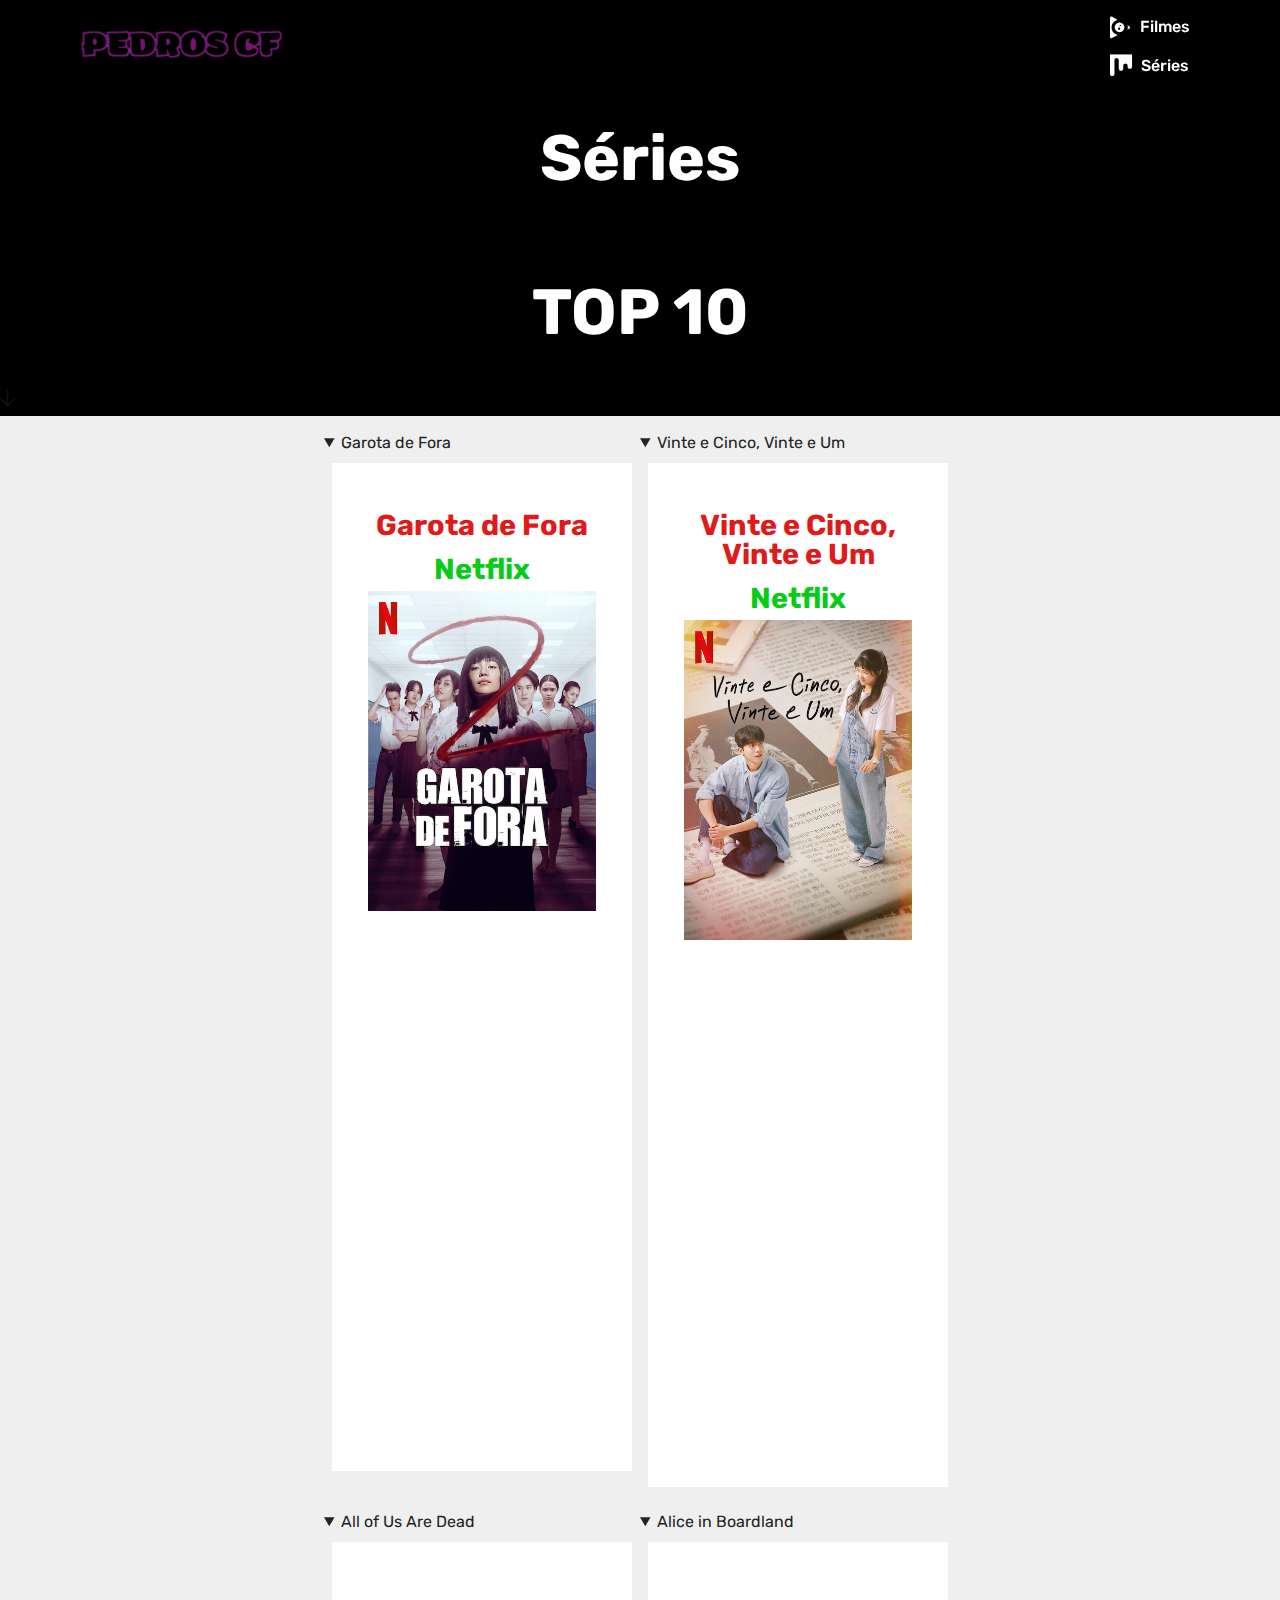
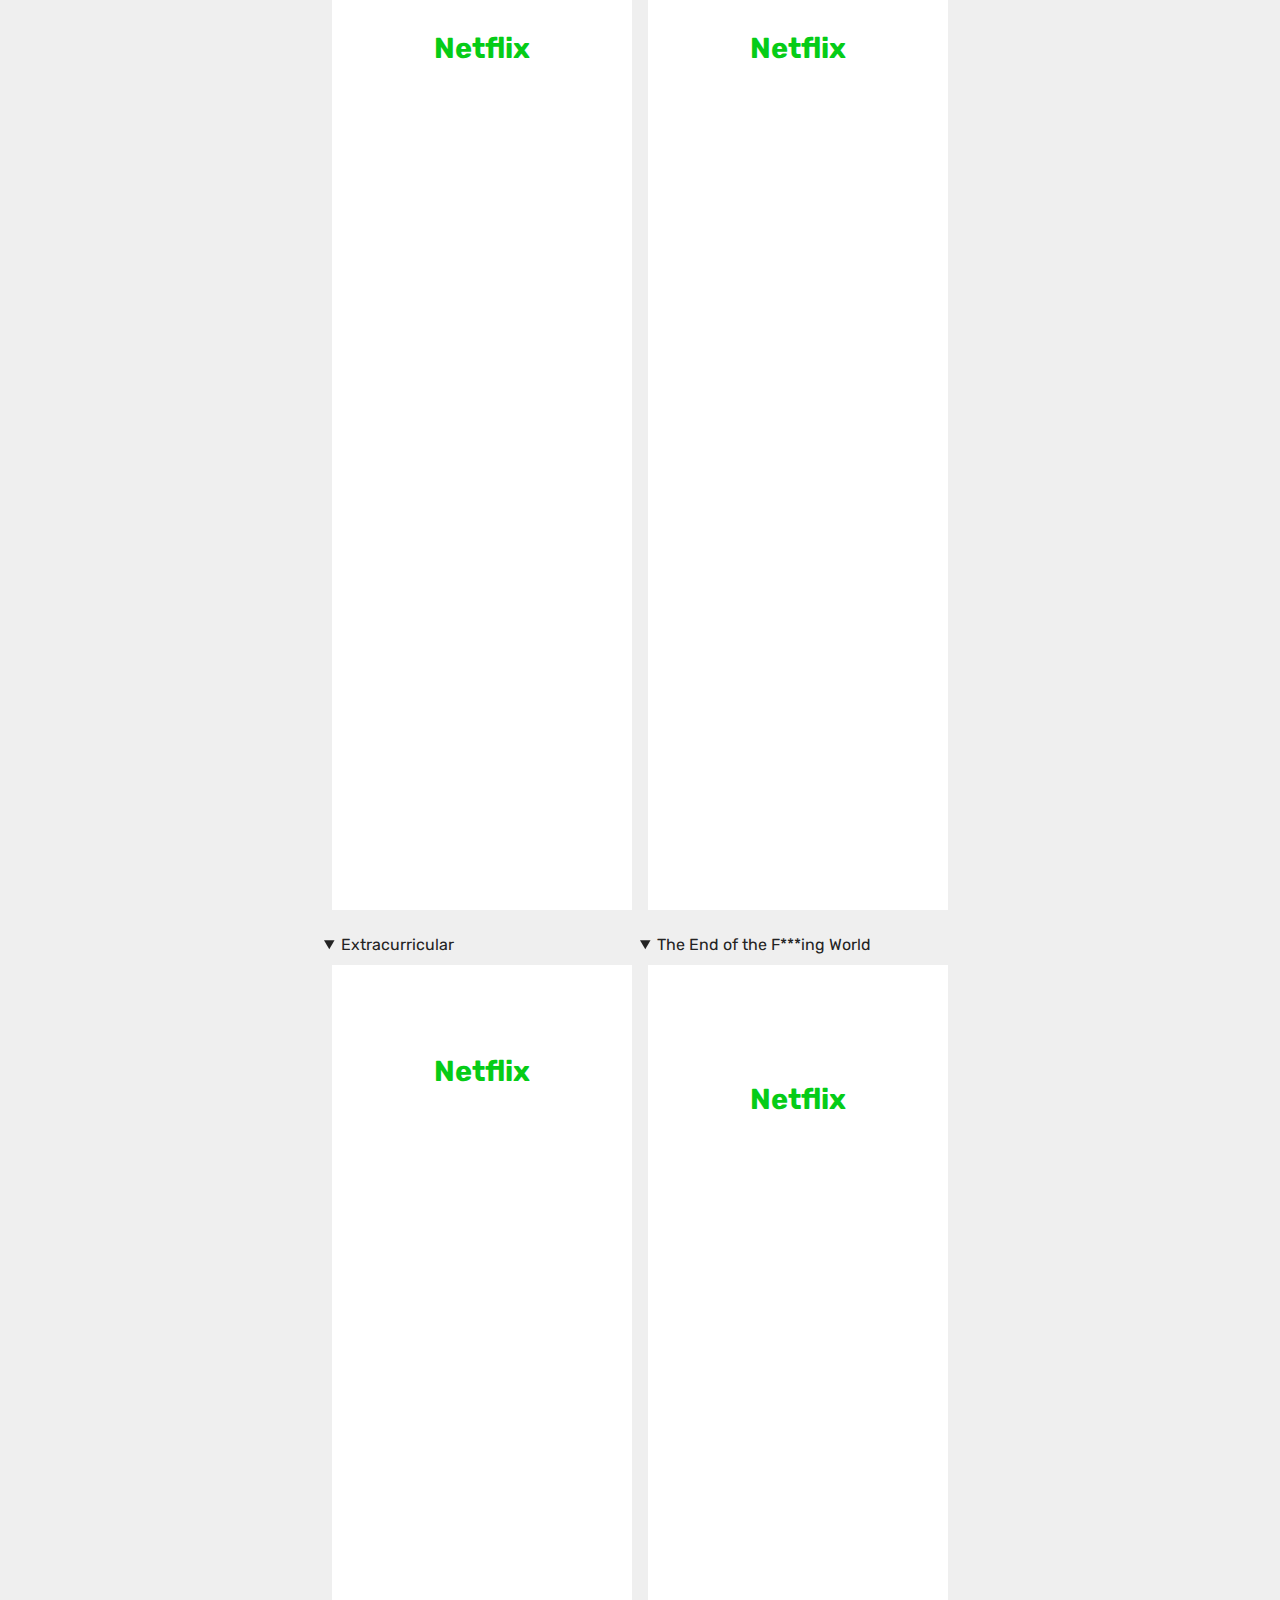
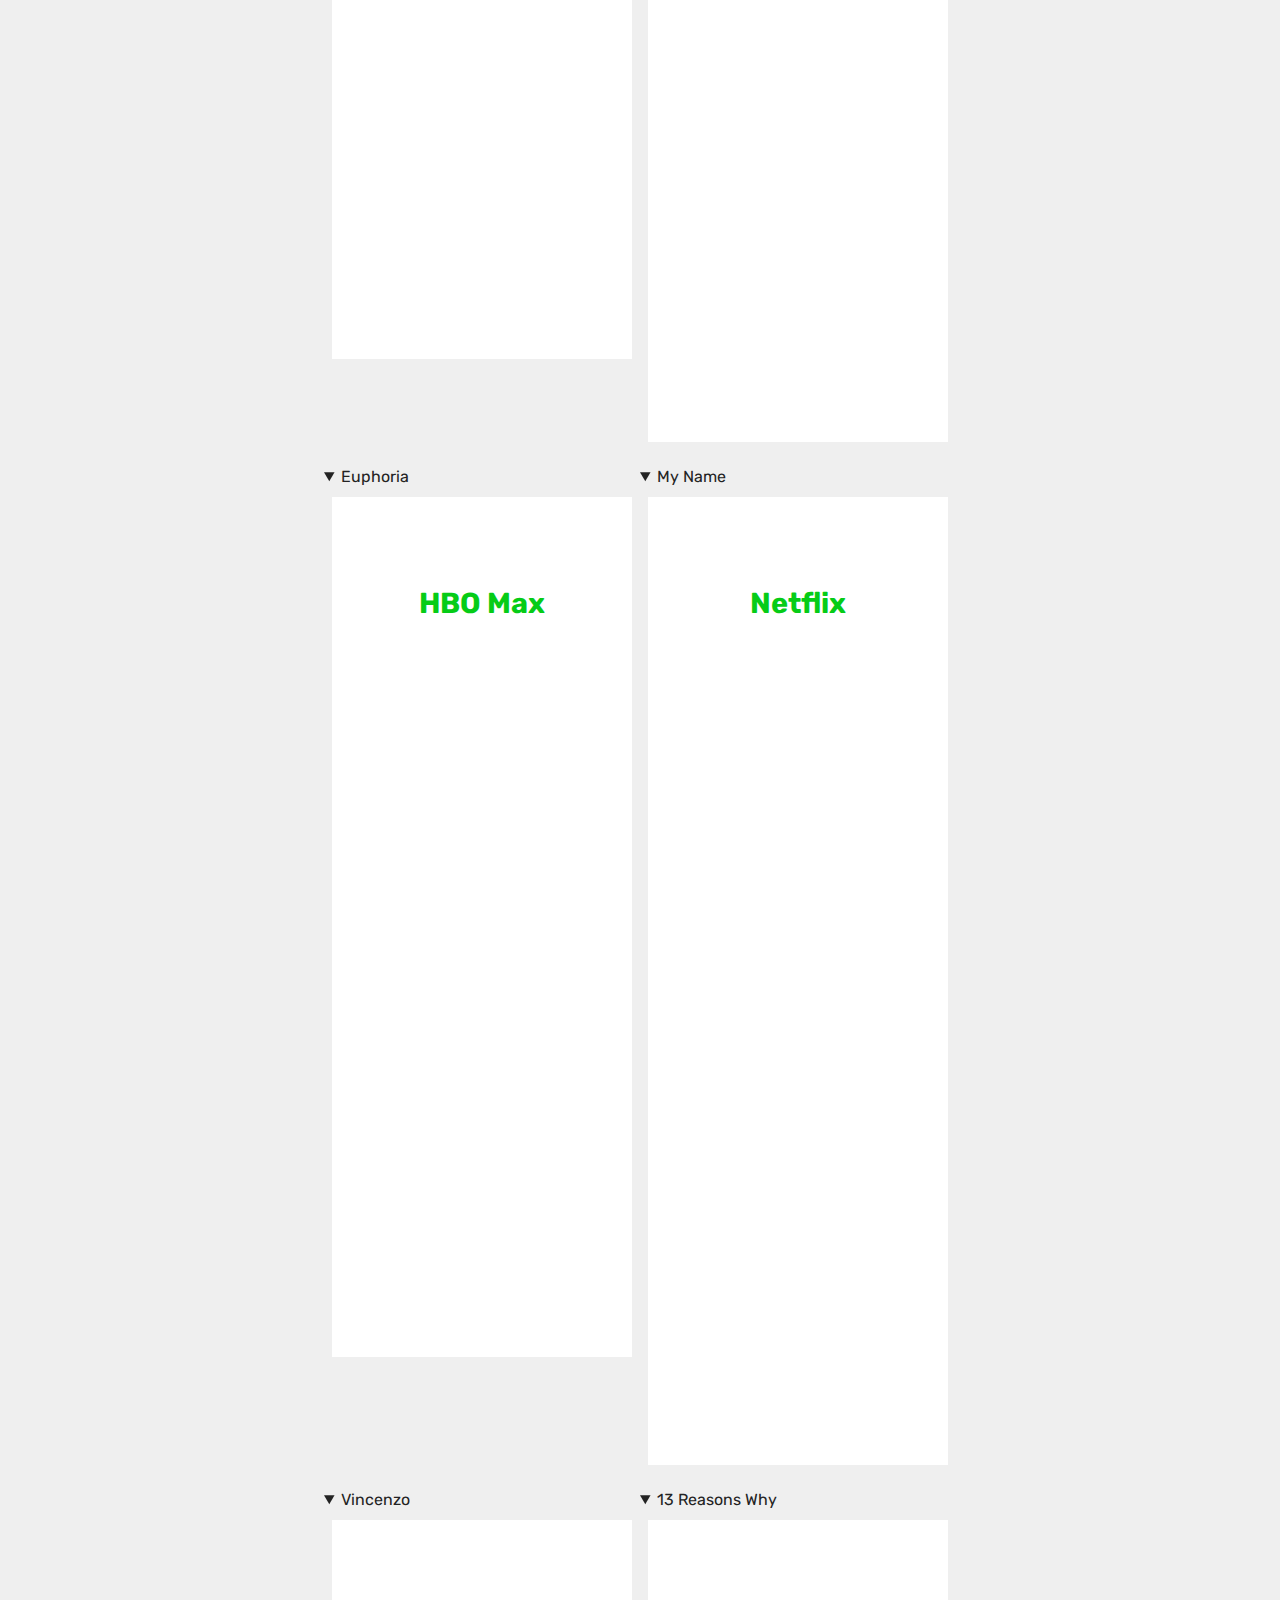
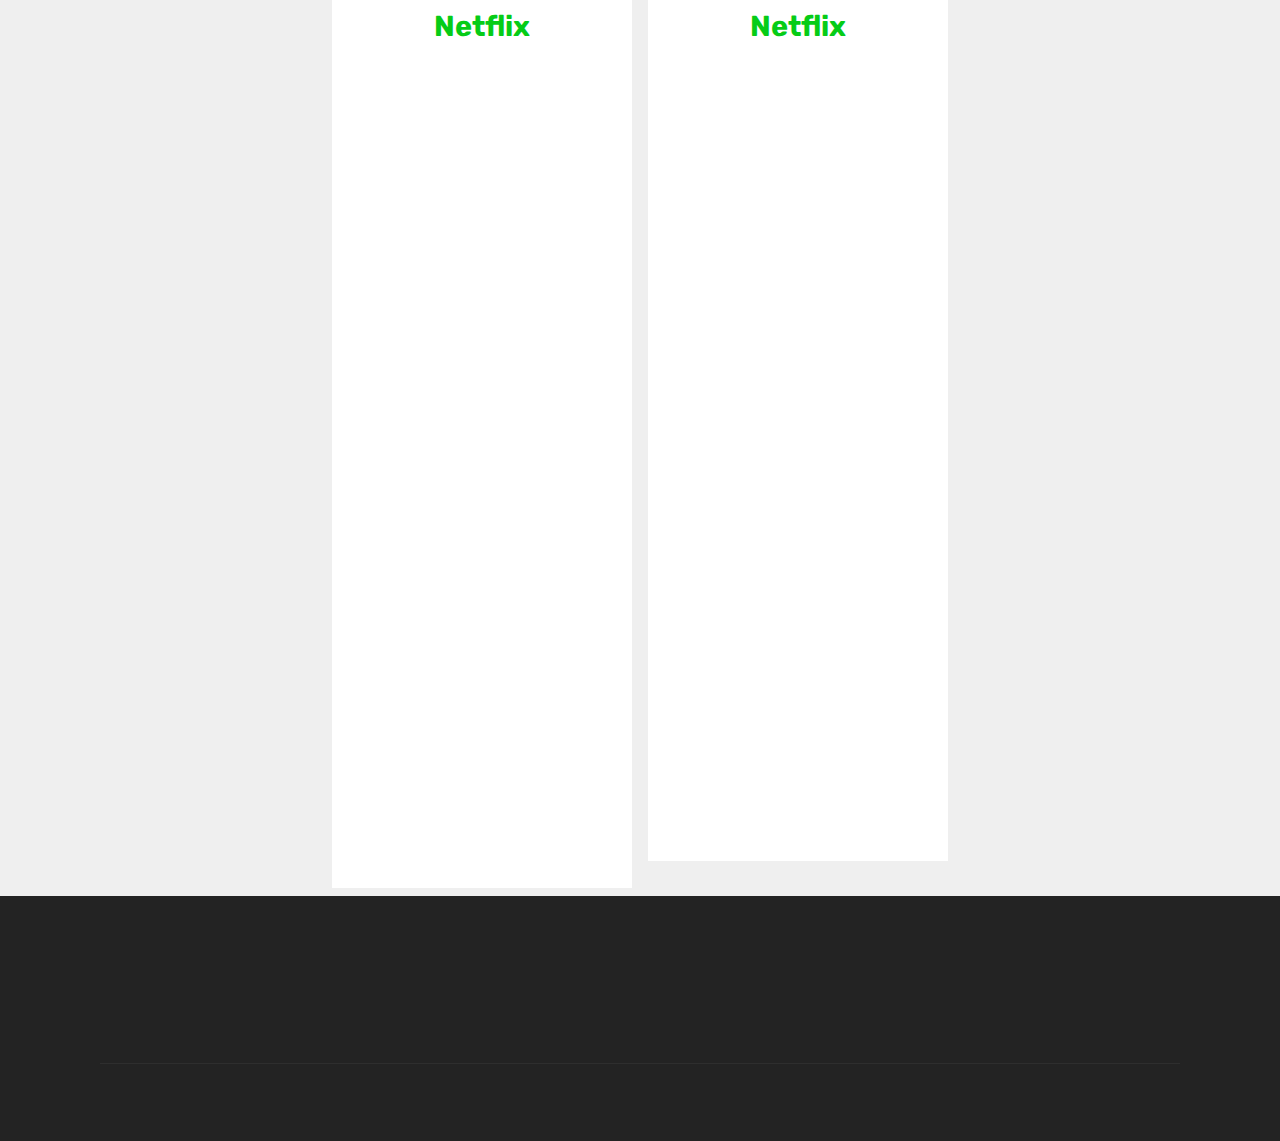
==== assistidos/series/index.html @ 747c368c "Add files via upload" ====
<html>
<head>
<meta charset="UTF-8">
<meta http-equiv="X-UA-Compatible" content="IE=edge">
<meta name="generator" content="Mobirise v5.6.3, mobirise.com">
<meta name="viewport" content="width=device-width, initial-scale=1, minimum-scale=1">
<link rel="shortcut icon" href="../assets/imgs/favicon.ico" type="image/x-icon">
<meta name="description" content="Meu TOP 10 séries favoritas!">
<title>Séries | TOP 10</title>
<link rel="stylesheet" href="../assets/web/assets/mobirise-icons/mobirise-icons.css">
<link rel="stylesheet" href="../assets/web/assets/mobirise-icons2/mobirise2.css">
<link rel="stylesheet" href="../assets/web/assets/mobirise-icons-bold/mobirise-icons-bold.css">
<link rel="stylesheet" href="../assets/bootstrap/css/bootstrap.min.css">
<link rel="stylesheet" href="../assets/bootstrap/css/bootstrap-grid.min.css">
<link rel="stylesheet" href="../assets/bootstrap/css/bootstrap-reboot.min.css">
<link rel="stylesheet" href="../assets/tether/tether.min.css">
<link rel="stylesheet" href="../assets/animatecss/animate.min.css">
<link rel="stylesheet" href="../assets/dropdown/css/style.css">
<link rel="stylesheet" href="../assets/socicon/css/styles.css">
<link rel="stylesheet" href="../assets/theme/css/style.css">
<link rel="preload" href="https://fonts.googleapis.com/css?family=Rubik:300,400,500,600,700,800,900,300i,400i,500i,600i,700i,800i,900i&amp;display=swap" as="style" onload="this.onload=null;this.rel='stylesheet'">
<noscript><link rel="stylesheet" href="https://fonts.googleapis.com/css?family=Rubik:300,400,500,600,700,800,900,300i,400i,500i,600i,700i,800i,900i&amp;display=swap"></noscript>
<link rel="preload" as="style" href="../assets/mobirise/css/mbr-additional.css"><link rel="stylesheet" href="../assets/mobirise/css/mbr-additional.css" type="text/css">

<script type="text/javascript" src="../widget.trustpilot.com/bootstrap/v5/tp.widget.bootstrap.min.js" async></script>

<script async src='cdn-cgi/challenge-platform/h/g/scripts/invisible9236.js?ts=1650848400'></script></head>
<body>


<script async src="https://www.googletagmanager.com/gtag/js?id=UA-176572023-1"></script>
<script>
  window.dataLayer = window.dataLayer || [];
  function gtag(){dataLayer.push(arguments);}
  gtag('js', new Date());

  gtag('config', 'UA-176572023-1');
</script>

<script type="text/javascript">window.$crisp=[];window.CRISP_WEBSITE_ID="edf8ad69-4596-4258-80f3-e6c092377abf";(function(){d=document;s=d.createElement("script");s.src="../client.crisp.chat/l.js";s.async=1;d.getElementsByTagName("head")[0].appendChild(s);})();</script>
<section class="header5 cid-sqWIj2vi6N" id="header5-m">
<div class="container">
<div class="row justify-content-center">
<div class="mbr-white col-md-10">
<h1 class="mbr-section-title align-center pb-3 mbr-fonts-style display-1"><strong>Séries</strong><p><strong><br>TOP 10</strong></h1>
</div>
</div>
</div>
<i class="mbri-down mbr-iconfont"></i>
</a>
</div>
</section>
<section class="pricing-table1 cid-sqWJZ0OfOT" id="pricing-tables1-p">
  <div class="container">
  <div class="media-container-row">
  <br>
  <details open="true">
      <summary>Garota de Fora</summary>
    <div class="plan col-12 mx-2 my-2 justify-content-center col-lg-4">
    <div class="plan-header text-center pt-5">
    <h3 class="plan-title mbr-fonts-style display-5"><strong>Garota de Fora</strong></h3>
    <span class="price-value mbr-fonts-style display-5">Netflix</span>
    <img src="../assets/imgs/series/garotadefora.jpg" alt="Garota de Fora" style="height: 20rem;">
    <div class="plan-price">
    </div>
    </div>
    <div class="plan-body pb-5">
    <div class="plan-list align-center">
    <ul class="list-group list-group-flush mbr-fonts-style display-7">
    <li class="list-group-item"><span style="font-size: 18px;"><strong>Temporadas:</strong></span><span style="font-size: 16px;"> 2</span><br><span style="font-size: 18px;"><strong>Episódios:</strong></span><span style="font-size: 16px;"> 21</span><br><span style="font-size: 18px;"><strong>Nota:</strong></span><span style="font-size: 16px;"> 10/10<br><br></span><span style="font-size: 20px;"><strong>Sinopse</strong><br></span><a style="font-size: 18px;">Uma garota misteriosa e inteligente chamada <a href="https://is.gd/sitenanno"><strong>Nanno</strong></a> se transfere para diferentes escolas, expondo as mentiras e os erros dos estudantes e professores a cada vez.<br></span></li>
    </ul>
    </div>
    <div class="mbr-section-btn text-center pt-4"><a href="https://www.netflix.com/watch/80241947?source=35" class="btn btn-warning display-8">ASSISTIR</a></div>
    </div>
    </div>
  </details>
  <details open="true">
    <summary>Vinte e Cinco, Vinte e Um</summary>
  <div class="plan col-12 mx-2 my-2 justify-content-center col-lg-4">
  <div class="plan-header text-center pt-5">
  <h3 class="plan-title mbr-fonts-style display-5"><strong>Vinte e Cinco, Vinte e Um</strong></h3>
  <span class="price-value mbr-fonts-style display-5">Netflix</span>
  <img src="../assets/imgs/series/vinteecinco.jpg" alt="Vinte e Cinco, Vinte e Um" style="height: 20rem;">
  <div class="plan-price">
  </div>
  </div>
  <div class="plan-body pb-5">
  <div class="plan-list align-center">
  <ul class="list-group list-group-flush mbr-fonts-style display-7">
  <li class="list-group-item"><span style="font-size: 18px;"><strong>Temporadas:</strong></span><span style="font-size: 16px;"> 1</span><br><span style="font-size: 18px;"><strong>Episódios:</strong></span><span style="font-size: 16px;"> 16</span><br><span style="font-size: 18px;"><strong>Nota:</strong></span><span style="font-size: 16px;"> 10/10<br><br></span><span style="font-size: 20px;"><strong>Sinopse</strong><br></span><a style="font-size: 18px;">Numa época em que os sonhos parecem fora de alcance, um esgrimista adolescente persegue grandes ambições e encontra um jovem trabalhador que procura reconstruir sua vida.<br></a></li>
  </ul>
  </div>
  <div class="mbr-section-btn text-center pt-4"><a href="https://www.netflix.com/watch/81517168?source=35" class="btn btn-warning display-8">ASSISTIR</a></div>
  </div>
  </div>
  </details>
  </div>
  </div>
  </section>
<section class="pricing-table1 cid-sqWJZ0OfOT" id="pricing-tables1-p">
  <div class="container">
  <div class="media-container-row">
  <br>
  <details open="true">
      <summary>All of Us Are Dead</summary>
    <div class="plan col-12 mx-2 my-2 justify-content-center col-lg-4">
    <div class="plan-header text-center pt-5">
    <h3 class="plan-title mbr-fonts-style display-5"><strong>All of Us Are Dead</strong></h3>
    <span class="price-value mbr-fonts-style display-5">Netflix</span>
    <img src="../assets/imgs/series/allofus.jpg" alt="All of Us Are Dead" style="height: 20rem;">
    <div class="plan-price">
    </div>
    </div>
    <div class="plan-body pb-5">
    <div class="plan-list align-center">
    <ul class="list-group list-group-flush mbr-fonts-style display-7">
    <li class="list-group-item"><span style="font-size: 18px;"><strong>Temporadas:</strong></span><span style="font-size: 16px;"> 1</span><br><span style="font-size: 18px;"><strong>Episódios:</strong></span><span style="font-size: 16px;"> 12</span><br><span style="font-size: 18px;"><strong>Nota:</strong></span><span style="font-size: 16px;"> 10/10<br><br></span><span style="font-size: 20px;"><strong>Sinopse</strong><br></span><a style="font-size: 18px;"><span></span>Uma escola secundária se torna o ponto zero para um surto de vírus zumbi. Os estudantes presos devem lutar para sair ou tornar-se um dos infectados raivosamente.<br></a></li>
    </ul>
    </div>
    <div class="mbr-section-btn text-center pt-4"><a href="https://www.netflix.com/watch/81237994?source=35" class="btn btn-warning display-8">ASSISTIR</a></div>
    </div>
    </div>
  </details>
  <details open="true">
    <summary>Alice in Boardland</summary>
  <div class="plan col-12 mx-2 my-2 justify-content-center col-lg-4">
  <div class="plan-header text-center pt-5">
  <h3 class="plan-title mbr-fonts-style display-5"><strong>Alice in Boardland</strong></h3>
  <span class="price-value mbr-fonts-style display-5">Netflix</span>
  <img src="../assets/imgs/series/alice.jpg" alt="Alice in Boardland" style="height: 20rem;">
  <div class="plan-price">
  </div>
  </div>
  <div class="plan-body pb-5">
  <div class="plan-list align-center">
  <ul class="list-group list-group-flush mbr-fonts-style display-7">
  <li class="list-group-item"><span style="font-size: 18px;"><strong>Temporadas:</strong></span><span style="font-size: 16px;"> 1</span><br><span style="font-size: 18px;"><strong>Episódios:</strong></span><span style="font-size: 16px;"> 9</span><br><span style="font-size: 18px;"><strong>Nota:</strong></span><span style="font-size: 16px;"> 10/10<br><br></span><span style="font-size: 20px;"><strong>Sinopse</strong><br></span><a style="font-size: 18px;">Uma escola secundária se torna o ponto zero para um surto de vírus zumbi. Os estudantes presos devem lutar para sair ou tornar-se um dos infectados raivosamente.<br></a></li>
  </ul>
  </div>
  <div class="mbr-section-btn text-center pt-4"><a href="https://www.netflix.com/watch/80200575?source=35" class="btn btn-warning display-8">ASSISTIR</a></div>
  </div>
  </div>
  </details>
  </div>
  </div>
  </section>
  <section class="pricing-table1 cid-sUEVs4hheh" id="pricing-tables1-3u">
    <div class="container">
    <div class="media-container-row">
    <br>
  <details open="true">
    <summary>Extracurricular</summary>
  <div class="plan col-12 mx-2 my-2 justify-content-center col-lg-4">
  <div class="plan-header text-center pt-5">
  <h3 class="plan-title mbr-fonts-style display-5"><strong>Extracurricular</strong></h3>
  <span class="price-value mbr-fonts-style display-5">Netflix</span>
  <img src="../assets/imgs/series/extracurricular.jpg" alt="Extracurricular" style="height: 20rem;">
  <div class="plan-price">
  </div>
  </div>
  <div class="plan-body pb-5">
  <div class="plan-list align-center">
  <ul class="list-group list-group-flush mbr-fonts-style display-7">
  <li class="list-group-item"><span style="font-size: 18px;"><strong>Temporadas:</strong></span><span style="font-size: 16px;"> 1</span><br><span style="font-size: 18px;"><strong>Episódios:</strong></span><span style="font-size: 16px;"> 10</span><br><span style="font-size: 18px;"><strong>Nota:</strong></span><span style="font-size: 16px;"> 10/10<br><br></span><span style="font-size: 20px;"><strong>Sinopse</strong><br></span><a style="font-size: 18px;">Um estudante do ensino médio que está imerso em um mundo de crimes graves encontra sua vida dupla perturbada quando um colega de classe se interessa por seu segredo.<br></a></li>
  </ul>
  </div>
  <div class="mbr-section-btn text-center pt-4"><a href="https://www.netflix.com/watch/80990668?source=35" class="btn btn-warning display-8">ASSISTIR</a></div>
  </div>
  </div>
  </details>
  <details open="true">
    <summary>The End of the F***ing World</summary>
  <div class="plan col-12 mx-2 my-2 justify-content-center col-lg-4">
  <div class="plan-header text-center pt-5">
  <h3 class="plan-title mbr-fonts-style display-5"><strong>The End of the F***ing World</strong></h3>
  <span class="price-value mbr-fonts-style display-5">Netflix</span>
  <img src="../assets/imgs/series/theend.jpg" alt="The End of the F***ing World" style="height: 20rem;">
  <div class="plan-price">
  </div>
  </div>
  <div class="plan-body pb-5">
  <div class="plan-list align-center">
  <ul class="list-group list-group-flush mbr-fonts-style display-7">
  <li class="list-group-item"><span style="font-size: 18px;"><strong>Temporadas:</strong></span><span style="font-size: 16px;"> 2</span><br><span style="font-size: 18px;"><strong>Episódios:</strong></span><span style="font-size: 16px;"> 16</span><br><span style="font-size: 18px;"><strong>Nota:</strong></span><span style="font-size: 16px;"> 10/10<br><br></span><span style="font-size: 20px;"><strong>Sinopse</strong><br></span><a style="font-size: 18px;">James é dezessete anos é está certo que ele é um psicópata, Alyssa também é dezessete e é a legal e temperamental nova menina na escola. Eles tem uma conexçao e o convençe para uma viagem procurando o pai dela.<br></a></li>
  </ul>
  </div>
  <div class="mbr-section-btn text-center pt-4"><a href="https://www.netflix.com/watch/80175722?source=35" class="btn btn-warning display-8">ASSISTIR</a></div>
  </div>
  </div>
  </details>
  </div>
  </div>
  </section>
  <section class="pricing-table1 cid-sUEVs4hheh" id="pricing-tables1-3u">
    <div class="container">
    <div class="media-container-row">
    <br>
  <details open="true">
    <summary>Euphoria</summary>
  <div class="plan col-12 mx-2 my-2 justify-content-center col-lg-4">
  <div class="plan-header text-center pt-5">
  <h3 class="plan-title mbr-fonts-style display-5"><strong>Euphoria</strong></h3>
  <span class="price-value mbr-fonts-style display-5">HBO Max</span>
  <img src="../assets/imgs/series/euphoria.jpg" alt="Euphoria" style="height: 20rem;">
  <div class="plan-price">
  </div>
  </div>
  <div class="plan-body pb-5">
  <div class="plan-list align-center">
  <ul class="list-group list-group-flush mbr-fonts-style display-7">
  <li class="list-group-item"><span style="font-size: 18px;"><strong>Temporadas:</strong></span><span style="font-size: 16px;"> 2</span><br><span style="font-size: 18px;"><strong>Episódios:</strong></span><span style="font-size: 16px;"> 18</span><br><span style="font-size: 18px;"><strong>Nota:</strong></span><span style="font-size: 16px;"> 10/10<br><br></span><span style="font-size: 20px;"><strong>Sinopse</strong><br></span><a style="font-size: 18px;">A vida dum grupo de adolescentes lutando com as drogas, o sexo e a violença.<br></a></li>
  </ul>
  </div>
  <div class="mbr-section-btn text-center pt-4"><a href="https://play.hbomax.com/series/urn:hbo:series:GXKN_xQX5csPDwwEAAABj?camp=googleHBOMAX&action=play" class="btn btn-warning display-8">ASSISTIR</a></div>
  </div>
  </div>
  </details>
  <details open="true">
    <summary>My Name</summary>
  <div class="plan col-12 mx-2 my-2 justify-content-center col-lg-4">
  <div class="plan-header text-center pt-5">
  <h3 class="plan-title mbr-fonts-style display-5"><strong>My Name</strong></h3>
  <span class="price-value mbr-fonts-style display-5">Netflix</span>
  <img src="../assets/imgs/series/myname.jpg" alt="My Name" style="height: 20rem;">
  <div class="plan-price">
  </div>
  </div>
  <div class="plan-body pb-5">
  <div class="plan-list align-center">
  <ul class="list-group list-group-flush mbr-fonts-style display-7">
  <li class="list-group-item"><span style="font-size: 18px;"><strong>Temporadas:</strong></span><span style="font-size: 16px;"> 1</span><br><span style="font-size: 18px;"><strong>Episódios:</strong></span><span style="font-size: 16px;"> 8</span><br><span style="font-size: 18px;"><strong>Nota:</strong></span><span style="font-size: 16px;"> 10/10<br><br></span><span style="font-size: 20px;"><strong>Sinopse</strong><br></span><a style="font-size: 18px;">Em busca de respostas sobre a morte do pai, Jiwoo se infiltra em um cartel de drogas e vira informante da polícia. Enquanto executa sua vingança, ela descobre duras verdades.<br></a></li>
  </ul>
  </div>
  <div class="mbr-section-btn text-center pt-4"><a href="https://www.netflix.com/watch/81011211?source=35" class="btn btn-warning display-8">ASSISTIR</a></div>
  </div>
  </div>
  </details>
  </div>
  </div>
  </section>
  <section class="pricing-table1 cid-sUEVs4hheh" id="pricing-tables1-3u">
    <div class="container">
    <div class="media-container-row">
    <br>
  <details open="true">
    <summary>Vincenzo</summary>
  <div class="plan col-12 mx-2 my-2 justify-content-center col-lg-4">
  <div class="plan-header text-center pt-5">
  <h3 class="plan-title mbr-fonts-style display-5"><strong>Vincenzo</strong></h3>
  <span class="price-value mbr-fonts-style display-5">Netflix</span>
  <img src="../assets/imgs/series/vincenzo.jpg" alt="Vincenzo" style="height: 20rem;">
  <div class="plan-price">
  </div>
  </div>
  <div class="plan-body pb-5">
  <div class="plan-list align-center">
  <ul class="list-group list-group-flush mbr-fonts-style display-7">
  <li class="list-group-item"><span style="font-size: 18px;"><strong>Temporadas:</strong></span><span style="font-size: 16px;"> 1</span><br><span style="font-size: 18px;"><strong>Episódios:</strong></span><span style="font-size: 16px;"> 20</span><br><span style="font-size: 18px;"><strong>Nota:</strong></span><span style="font-size: 16px;"> 10/10<br><br></span><span style="font-size: 20px;"><strong>Sinopse</strong><br></span><a style="font-size: 18px;">Durante uma visita à sua terra natal, um advogado da máfia coreano-italiana dá a um conglomerado inigualável o gosto de seu próprio remédio com um lado de justiça.<br></a></li>
  </ul>
  </div>
  <div class="mbr-section-btn text-center pt-4"><a href="https://www.netflix.com/watch/81365087?source=35" class="btn btn-warning display-8">ASSISTIR</a></div>
  </div>
  </div>
  </details>
  <details open="true">
    <summary>13 Reasons Why</summary>
  <div class="plan col-12 mx-2 my-2 justify-content-center col-lg-4">
  <div class="plan-header text-center pt-5">
  <h3 class="plan-title mbr-fonts-style display-5"><strong>13 Reasons Why</strong></h3>
  <span class="price-value mbr-fonts-style display-5">Netflix</span>
  <img src="../assets/imgs/series/13reasonswhy.jpg" alt="13 Reasons Why" style="height: 20rem;">
  <div class="plan-price">
  </div>
  </div>
  <div class="plan-body pb-5">
  <div class="plan-list align-center">
  <ul class="list-group list-group-flush mbr-fonts-style display-7">
  <li class="list-group-item"><span style="font-size: 18px;"><strong>Temporadas:</strong></span><span style="font-size: 16px;"> 4</span><br><span style="font-size: 18px;"><strong>Episódios:</strong></span><span style="font-size: 16px;"> 49</span><br><span style="font-size: 18px;"><strong>Nota:</strong></span><span style="font-size: 16px;"> 10/10<br><br></span><span style="font-size: 20px;"><strong>Sinopse</strong><br></span><a style="font-size: 18px;">Segue a historia do Clay Jensen e su missão por descobrir la historia detrais da decisão de sua colega Hannah de terminar com sua vida.<br></a></li>
  </ul>
  </div>
  <div class="mbr-section-btn text-center pt-4"><a href="https://www.netflix.com/watch/80117470?source=35" class="btn btn-warning display-8">ASSISTIR</a></div>
  </div>
  </div>
  </details>
  </div>
  </div>
  </section>
<section class="menu cid-sPYMTxl7kK" once="menu" id="menu1-28">
  <nav class="navbar navbar-expand beta-menu navbar-dropdown align-items-center navbar-fixed-top navbar-toggleable-sm bg-color transparent">
  <button class="navbar-toggler navbar-toggler-right" type="button" data-toggle="collapse" data-target="#navbarSupportedContent" aria-controls="navbarSupportedContent" aria-expanded="false" aria-label="Toggle navigation">
  <div class="hamburger">
  <span></span>
  <span></span>
  <span></span>
  <span></span>
  </div>
  </button>
  <div class="menu-logo">
  <div class="navbar-brand">
  <span class="navbar-logo">
  <a href="index.html">
  <img src="../assets/imgs/logo.png" alt="Pedros CF" style="height: 3.8rem;">
  </a>
  </span>
  </div>
  </div>
  <div class="collapse navbar-collapse" id="navbarSupportedContent">
  <ul class="navbar-nav nav-dropdown" data-app-modern-menu="true"><li class="nav-item">
  <a class="nav-link link text-white text-primary display-4" href="/index.html"><span class="socicon socicon-filmes mbr-iconfont mbr-iconfont-btn" style="font-size: 22px;"></span>
  Filmes</a>
  <a class="nav-link link text-white text-primary display-4" href="index.html"><span class="socicon socicon-series mbr-iconfont mbr-iconfont-btn" style="font-size: 22px;"></span>
  Séries</a>
  </div>
  </nav>
  </section>
  <section class="cid-t0Ryr1QFFC" id="footer1-4b">
    <div class="container">
    <div class="media-container-row content text-white">
    <div class="col-12 col-md-3 mbr-fonts-style display-7">
      <center>
    <h5 class="pb-3">Autor:</h5>
    <p class="mbr-text"><a href="https://www.pedros.cf" class="text-warning">Pedro Henrique
    </a></p>
    </div>
  </center>
    </div>
    <div class="footer-lower">
    <div class="media-container-row">
    <div class="col-sm-12">
    <hr>
    </div>
    </div>
    
    <div class="media-container-row mbr-white">
    <div class="col-sm-6 copyright">
    <p class="mbr-text mbr-fonts-style display-7">©<a href="https://www.pedros.cf" class="text-warning">Pedros CF</a> 2022, todos os direitos reservados!</p>
    </div>
    </div>
    </div>
    </div>
    </section>
<section class="display-0"><a href="https://mobiri.se/1856930"></a>
<p style="margin: 0;text-align: ;" class="display-0"></p><a style="z-index:0" href="https://mobirise.com/website-design-software.html"></a></section>
<script src="../assets/popper/popper.min.js"></script> <script src="../assets/web/assets/jquery/jquery.min.js"></script> <script src="../assets/bootstrap/js/bootstrap.min.js"></script> <script src="../assets/tether/tether.min.js"></script> <script src="../assets/smoothscroll/smooth-scroll.js"></script> <script src="../assets/viewportchecker/jquery.viewportchecker.js"></script> <script src="../assets/dropdown/js/nav-dropdown.js"></script> <script src="../assets/dropdown/js/navbar-dropdown.js"></script> <script src="../assets/touchswipe/jquery.touch-swipe.min.js"></script> <script src="../assets/theme/js/script.js"></script>
<input name="animation" type="hidden">
<script type="text/javascript">(function(){window['__CF$cv$params']={r:'7013284748473565',m:'ZI.y4aFzFyuv0HJNCDvyfzD9Iqxk6wFsGle3tSBxvUU-1650848590-0-AW/4t4bPAnRwW1UsbeW+TGkwb0WqgKbtKm5gkiywL6hUV9n1w+jqlry2uxTJCLFaIT+wjb9nJtkVEwqubQlg5tqq965v1rMQTl+F69iPPdMfajY6d65OdsXMnSy/p2bRAQ==',s:[0x3c4747a64e,0x06e453babe],u:'/cdn-cgi/challenge-platform/h/g'}})();</script></body>
</html>
---- assistidos/assets/web/assets/mobirise-icons/mobirise-icons.css ----
@font-face{font-family:mobiriseicons;src:url(mobirise-icons0e1c.eot?spat4u);src:url(mobirise-icons0e1c.eot?spat4u#iefix) format('embedded-opentype'),url(mobirise-icons0e1c.ttf?spat4u) format('truetype'),url(mobirise-icons0e1c.woff?spat4u) format('woff'),url(mobirise-icons0e1c.svg?spat4u#MobiriseIcons) format('svg');font-weight:400;font-style:normal;font-display:swap}[class^=mbri-],[class*=" mbri-"]{font-family:MobiriseIcons!important;speak:none;font-style:normal;font-weight:400;font-variant:normal;text-transform:none;line-height:1;-webkit-font-smoothing:antialiased;-moz-osx-font-smoothing:grayscale}.mbri-add-submenu:before{content:"\e900"}.mbri-alert:before{content:"\e901"}.mbri-align-center:before{content:"\e902"}.mbri-align-justify:before{content:"\e903"}.mbri-align-left:before{content:"\e904"}.mbri-align-right:before{content:"\e905"}.mbri-android:before{content:"\e906"}.mbri-apple:before{content:"\e907"}.mbri-arrow-down:before{content:"\e908"}.mbri-arrow-next:before{content:"\e909"}.mbri-arrow-prev:before{content:"\e90a"}.mbri-arrow-up:before{content:"\e90b"}.mbri-bold:before{content:"\e90c"}.mbri-bookmark:before{content:"\e90d"}.mbri-bootstrap:before{content:"\e90e"}.mbri-briefcase:before{content:"\e90f"}.mbri-browse:before{content:"\e910"}.mbri-bulleted-list:before{content:"\e911"}.mbri-calendar:before{content:"\e912"}.mbri-camera:before{content:"\e913"}.mbri-cart-add:before{content:"\e914"}.mbri-cart-full:before{content:"\e915"}.mbri-cash:before{content:"\e916"}.mbri-change-style:before{content:"\e917"}.mbri-chat:before{content:"\e918"}.mbri-clock:before{content:"\e919"}.mbri-close:before{content:"\e91a"}.mbri-cloud:before{content:"\e91b"}.mbri-code:before{content:"\e91c"}.mbri-contact-form:before{content:"\e91d"}.mbri-credit-card:before{content:"\e91e"}.mbri-cursor-click:before{content:"\e91f"}.mbri-cust-feedback:before{content:"\e920"}.mbri-database:before{content:"\e921"}.mbri-delivery:before{content:"\e922"}.mbri-desktop:before{content:"\e923"}.mbri-devices:before{content:"\e924"}.mbri-down:before{content:"\e925"}.mbri-download:before{content:"\e989"}.mbri-drag-n-drop:before{content:"\e927"}.mbri-drag-n-drop2:before{content:"\e928"}.mbri-edit:before{content:"\e929"}.mbri-edit2:before{content:"\e92a"}.mbri-error:before{content:"\e92b"}.mbri-extension:before{content:"\e92c"}.mbri-features:before{content:"\e92d"}.mbri-file:before{content:"\e92e"}.mbri-flag:before{content:"\e92f"}.mbri-folder:before{content:"\e930"}.mbri-gift:before{content:"\e931"}.mbri-github:before{content:"\e932"}.mbri-globe:before{content:"\e933"}.mbri-globe-2:before{content:"\e934"}.mbri-growing-chart:before{content:"\e935"}.mbri-hearth:before{content:"\e936"}.mbri-help:before{content:"\e937"}.mbri-home:before{content:"\e938"}.mbri-hot-cup:before{content:"\e939"}.mbri-idea:before{content:"\e93a"}.mbri-image-gallery:before{content:"\e93b"}.mbri-image-slider:before{content:"\e93c"}.mbri-info:before{content:"\e93d"}.mbri-italic:before{content:"\e93e"}.mbri-key:before{content:"\e93f"}.mbri-laptop:before{content:"\e940"}.mbri-layers:before{content:"\e941"}.mbri-left-right:before{content:"\e942"}.mbri-left:before{content:"\e943"}.mbri-letter:before{content:"\e944"}.mbri-like:before{content:"\e945"}.mbri-link:before{content:"\e946"}.mbri-lock:before{content:"\e947"}.mbri-login:before{content:"\e948"}.mbri-logout:before{content:"\e949"}.mbri-magic-stick:before{content:"\e94a"}.mbri-map-pin:before{content:"\e94b"}.mbri-menu:before{content:"\e94c"}.mbri-mobile:before{content:"\e94d"}.mbri-mobile2:before{content:"\e94e"}.mbri-mobirise:before{content:"\e94f"}.mbri-more-horizontal:before{content:"\e950"}.mbri-more-vertical:before{content:"\e951"}.mbri-music:before{content:"\e952"}.mbri-new-file:before{content:"\e953"}.mbri-numbered-list:before{content:"\e954"}.mbri-opened-folder:before{content:"\e955"}.mbri-pages:before{content:"\e956"}.mbri-paper-plane:before{content:"\e957"}.mbri-paperclip:before{content:"\e958"}.mbri-photo:before{content:"\e959"}.mbri-photos:before{content:"\e95a"}.mbri-pin:before{content:"\e95b"}.mbri-play:before{content:"\e95c"}.mbri-plus:before{content:"\e95d"}.mbri-preview:before{content:"\e95e"}.mbri-print:before{content:"\e95f"}.mbri-protect:before{content:"\e960"}.mbri-question:before{content:"\e961"}.mbri-quote-left:before{content:"\e962"}.mbri-quote-right:before{content:"\e963"}.mbri-refresh:before{content:"\e964"}.mbri-responsive:before{content:"\e965"}.mbri-right:before{content:"\e966"}.mbri-rocket:before{content:"\e967"}.mbri-sad-face:before{content:"\e968"}.mbri-sale:before{content:"\e969"}.mbri-save:before{content:"\e96a"}.mbri-search:before{content:"\e96b"}.mbri-setting:before{content:"\e96c"}.mbri-setting2:before{content:"\e96d"}.mbri-setting3:before{content:"\e96e"}.mbri-share:before{content:"\e96f"}.mbri-shopping-bag:before{content:"\e970"}.mbri-shopping-basket:before{content:"\e971"}.mbri-shopping-cart:before{content:"\e972"}.mbri-sites:before{content:"\e973"}.mbri-smile-face:before{content:"\e974"}.mbri-speed:before{content:"\e975"}.mbri-star:before{content:"\e976"}.mbri-success:before{content:"\e977"}.mbri-sun:before{content:"\e978"}.mbri-sun2:before{content:"\e979"}.mbri-tablet:before{content:"\e97a"}.mbri-tablet-vertical:before{content:"\e97b"}.mbri-target:before{content:"\e97c"}.mbri-timer:before{content:"\e97d"}.mbri-to-ftp:before{content:"\e97e"}.mbri-to-local-drive:before{content:"\e97f"}.mbri-touch-swipe:before{content:"\e980"}.mbri-touch:before{content:"\e981"}.mbri-trash:before{content:"\e982"}.mbri-underline:before{content:"\e983"}.mbri-unlink:before{content:"\e984"}.mbri-unlock:before{content:"\e985"}.mbri-up-down:before{content:"\e986"}.mbri-up:before{content:"\e987"}.mbri-update:before{content:"\e988"}.mbri-upload:before{content:"\e926"}.mbri-user:before{content:"\e98a"}.mbri-user2:before{content:"\e98b"}.mbri-users:before{content:"\e98c"}.mbri-video:before{content:"\e98d"}.mbri-video-play:before{content:"\e98e"}.mbri-watch:before{content:"\e98f"}.mbri-website-theme:before{content:"\e990"}.mbri-wifi:before{content:"\e991"}.mbri-windows:before{content:"\e992"}.mbri-zoom-out:before{content:"\e993"}.mbri-redo:before{content:"\e994"}.mbri-undo:before{content:"\e995"}
---- assistidos/assets/web/assets/mobirise-icons2/mobirise2.css ----
@font-face{font-family:moririse2;font-display:swap;src:url(mobirise21e04.eot?f2bix4);src:url(mobirise21e04.eot?f2bix4#iefix) format('embedded-opentype'),url(mobirise21e04.ttf?f2bix4) format('truetype'),url(mobirise21e04.woff?f2bix4) format('woff'),url(mobirise21e04.svg?f2bix4#mobirise2) format('svg');font-weight:400;font-style:normal}[class^=mobi-],[class*=" mobi-"]{font-family:moririse2!important;speak:none;font-style:normal;font-weight:400;font-variant:normal;text-transform:none;line-height:1;-webkit-font-smoothing:antialiased;-moz-osx-font-smoothing:grayscale}.mobi-mbri-add-submenu:before{content:"\e900"}.mobi-mbri-alert:before{content:"\e901"}.mobi-mbri-align-center:before{content:"\e902"}.mobi-mbri-align-justify:before{content:"\e903"}.mobi-mbri-align-left:before{content:"\e904"}.mobi-mbri-align-right:before{content:"\e905"}.mobi-mbri-android:before{content:"\e906"}.mobi-mbri-apple:before{content:"\e907"}.mobi-mbri-arrow-down:before{content:"\e908"}.mobi-mbri-arrow-next:before{content:"\e909"}.mobi-mbri-arrow-prev:before{content:"\e90a"}.mobi-mbri-arrow-up:before{content:"\e90b"}.mobi-mbri-bold:before{content:"\e90c"}.mobi-mbri-bookmark:before{content:"\e90d"}.mobi-mbri-bootstrap:before{content:"\e90e"}.mobi-mbri-briefcase:before{content:"\e90f"}.mobi-mbri-browse:before{content:"\e910"}.mobi-mbri-bulleted-list:before{content:"\e911"}.mobi-mbri-calendar:before{content:"\e912"}.mobi-mbri-camera:before{content:"\e913"}.mobi-mbri-cart-add:before{content:"\e914"}.mobi-mbri-cart-full:before{content:"\e915"}.mobi-mbri-cash:before{content:"\e916"}.mobi-mbri-change-style:before{content:"\e917"}.mobi-mbri-chat:before{content:"\e918"}.mobi-mbri-clock:before{content:"\e919"}.mobi-mbri-close:before{content:"\e91a"}.mobi-mbri-cloud:before{content:"\e91b"}.mobi-mbri-code:before{content:"\e91c"}.mobi-mbri-contact-form:before{content:"\e91d"}.mobi-mbri-credit-card:before{content:"\e91e"}.mobi-mbri-cursor-click:before{content:"\e91f"}.mobi-mbri-cust-feedback:before{content:"\e920"}.mobi-mbri-database:before{content:"\e921"}.mobi-mbri-delivery:before{content:"\e922"}.mobi-mbri-desktop:before{content:"\e923"}.mobi-mbri-devices:before{content:"\e924"}.mobi-mbri-down:before{content:"\e925"}.mobi-mbri-download-2:before{content:"\e926"}.mobi-mbri-download:before{content:"\e927"}.mobi-mbri-drag-n-drop-2:before{content:"\e928"}.mobi-mbri-drag-n-drop:before{content:"\e929"}.mobi-mbri-edit-2:before{content:"\e92a"}.mobi-mbri-edit:before{content:"\e92b"}.mobi-mbri-error:before{content:"\e92c"}.mobi-mbri-extension:before{content:"\e92d"}.mobi-mbri-features:before{content:"\e92e"}.mobi-mbri-file:before{content:"\e92f"}.mobi-mbri-flag:before{content:"\e930"}.mobi-mbri-folder:before{content:"\e931"}.mobi-mbri-gift:before{content:"\e932"}.mobi-mbri-github:before{content:"\e933"}.mobi-mbri-globe-2:before{content:"\e934"}.mobi-mbri-globe:before{content:"\e935"}.mobi-mbri-growing-chart:before{content:"\e936"}.mobi-mbri-hearth:before{content:"\e937"}.mobi-mbri-help:before{content:"\e938"}.mobi-mbri-home:before{content:"\e939"}.mobi-mbri-hot-cup:before{content:"\e93a"}.mobi-mbri-idea:before{content:"\e93b"}.mobi-mbri-image-gallery:before{content:"\e93c"}.mobi-mbri-image-slider:before{content:"\e93d"}.mobi-mbri-info:before{content:"\e93e"}.mobi-mbri-italic:before{content:"\e93f"}.mobi-mbri-key:before{content:"\e940"}.mobi-mbri-laptop:before{content:"\e941"}.mobi-mbri-layers:before{content:"\e942"}.mobi-mbri-left-right:before{content:"\e943"}.mobi-mbri-left:before{content:"\e944"}.mobi-mbri-letter:before{content:"\e945"}.mobi-mbri-like:before{content:"\e946"}.mobi-mbri-link:before{content:"\e947"}.mobi-mbri-lock:before{content:"\e948"}.mobi-mbri-login:before{content:"\e949"}.mobi-mbri-logout:before{content:"\e94a"}.mobi-mbri-magic-stick:before{content:"\e94b"}.mobi-mbri-map-pin:before{content:"\e94c"}.mobi-mbri-menu:before{content:"\e94d"}.mobi-mbri-mobile-2:before{content:"\e94e"}.mobi-mbri-mobile-horizontal:before{content:"\e94f"}.mobi-mbri-mobile:before{content:"\e950"}.mobi-mbri-mobirise:before{content:"\e951"}.mobi-mbri-more-horizontal:before{content:"\e952"}.mobi-mbri-more-vertical:before{content:"\e953"}.mobi-mbri-music:before{content:"\e954"}.mobi-mbri-new-file:before{content:"\e955"}.mobi-mbri-numbered-list:before{content:"\e956"}.mobi-mbri-opened-folder:before{content:"\e957"}.mobi-mbri-pages:before{content:"\e958"}.mobi-mbri-paper-plane:before{content:"\e959"}.mobi-mbri-paperclip:before{content:"\e95a"}.mobi-mbri-phone:before{content:"\e95b"}.mobi-mbri-photo:before{content:"\e95c"}.mobi-mbri-photos:before{content:"\e95d"}.mobi-mbri-pin:before{content:"\e95e"}.mobi-mbri-play:before{content:"\e95f"}.mobi-mbri-plus:before{content:"\e960"}.mobi-mbri-preview:before{content:"\e961"}.mobi-mbri-print:before{content:"\e962"}.mobi-mbri-protect:before{content:"\e963"}.mobi-mbri-question:before{content:"\e964"}.mobi-mbri-quote-left:before{content:"\e965"}.mobi-mbri-quote-right:before{content:"\e966"}.mobi-mbri-redo:before{content:"\e967"}.mobi-mbri-refresh:before{content:"\e968"}.mobi-mbri-responsive-2:before{content:"\e969"}.mobi-mbri-responsive:before{content:"\e96a"}.mobi-mbri-right:before{content:"\e96b"}.mobi-mbri-rocket:before{content:"\e96c"}.mobi-mbri-sad-face:before{content:"\e96d"}.mobi-mbri-sale:before{content:"\e96e"}.mobi-mbri-save:before{content:"\e96f"}.mobi-mbri-search:before{content:"\e970"}.mobi-mbri-setting-2:before{content:"\e971"}.mobi-mbri-setting-3:before{content:"\e972"}.mobi-mbri-setting:before{content:"\e973"}.mobi-mbri-share:before{content:"\e974"}.mobi-mbri-shopping-bag:before{content:"\e975"}.mobi-mbri-shopping-basket:before{content:"\e976"}.mobi-mbri-shopping-cart:before{content:"\e977"}.mobi-mbri-sites:before{content:"\e978"}.mobi-mbri-smile-face:before{content:"\e979"}.mobi-mbri-speed:before{content:"\e97a"}.mobi-mbri-star:before{content:"\e97b"}.mobi-mbri-success:before{content:"\e97c"}.mobi-mbri-sun:before{content:"\e97d"}.mobi-mbri-sun2:before{content:"\e97e"}.mobi-mbri-tablet-vertical:before{content:"\e97f"}.mobi-mbri-tablet:before{content:"\e980"}.mobi-mbri-target:before{content:"\e981"}.mobi-mbri-timer:before{content:"\e982"}.mobi-mbri-to-ftp:before{content:"\e983"}.mobi-mbri-to-local-drive:before{content:"\e984"}.mobi-mbri-touch-swipe:before{content:"\e985"}.mobi-mbri-touch:before{content:"\e986"}.mobi-mbri-trash:before{content:"\e987"}.mobi-mbri-underline:before{content:"\e988"}.mobi-mbri-undo:before{content:"\e989"}.mobi-mbri-unlink:before{content:"\e98a"}.mobi-mbri-unlock:before{content:"\e98b"}.mobi-mbri-up-down:before{content:"\e98c"}.mobi-mbri-up:before{content:"\e98d"}.mobi-mbri-update:before{content:"\e98e"}.mobi-mbri-upload-2:before{content:"\e98f"}.mobi-mbri-upload:before{content:"\e990"}.mobi-mbri-user-2:before{content:"\e991"}.mobi-mbri-user:before{content:"\e992"}.mobi-mbri-users:before{content:"\e993"}.mobi-mbri-video-play:before{content:"\e994"}.mobi-mbri-video:before{content:"\e995"}.mobi-mbri-watch:before{content:"\e996"}.mobi-mbri-website-theme-2:before{content:"\e997"}.mobi-mbri-website-theme:before{content:"\e998"}.mobi-mbri-wifi:before{content:"\e999"}.mobi-mbri-windows:before{content:"\e99a"}.mobi-mbri-zoom-in:before{content:"\e99b"}.mobi-mbri-zoom-out:before{content:"\e99c"}
---- assistidos/assets/web/assets/mobirise-icons-bold/mobirise-icons-bold.css ----
@font-face{font-family:mobirise-icons-bold;font-display:swap;src:url(mobirise-icons-bold84ca.eot?m1l4yr);src:url(mobirise-icons-bold84ca.eot?m1l4yr#iefix) format('embedded-opentype'),url(mobirise-icons-bold84ca.ttf?m1l4yr) format('truetype'),url(mobirise-icons-bold84ca.woff?m1l4yr) format('woff'),url(mobirise-icons-bold84ca.svg?m1l4yr#mobirise-icons-bold) format('svg');font-weight:400;font-style:normal}[class^=mbrib-],[class*=mbrib-]{font-family:mobirise-icons-bold!important;speak:none;font-style:normal;font-weight:400;font-variant:normal;text-transform:none;line-height:1;-webkit-font-smoothing:antialiased;-moz-osx-font-smoothing:grayscale}.mbrib-add-submenu:before{content:"\e900"}.mbrib-alert:before{content:"\e901"}.mbrib-align-center:before{content:"\e902"}.mbrib-align-justify:before{content:"\e903"}.mbrib-align-left:before{content:"\e904"}.mbrib-align-right:before{content:"\e905"}.mbrib-android:before{content:"\e906"}.mbrib-apple:before{content:"\e907"}.mbrib-arrow-down:before{content:"\e908"}.mbrib-arrow-next:before{content:"\e909"}.mbrib-arrow-prev:before{content:"\e90a"}.mbrib-arrow-up:before{content:"\e90b"}.mbrib-bold:before{content:"\e90c"}.mbrib-bookmark:before{content:"\e90d"}.mbrib-bootstrap:before{content:"\e90e"}.mbrib-briefcase:before{content:"\e90f"}.mbrib-browse:before{content:"\e910"}.mbrib-bulleted-list:before{content:"\e911"}.mbrib-calendar:before{content:"\e912"}.mbrib-camera:before{content:"\e913"}.mbrib-cart-add:before{content:"\e914"}.mbrib-cart-full:before{content:"\e915"}.mbrib-cash:before{content:"\e916"}.mbrib-change-style:before{content:"\e917"}.mbrib-chat:before{content:"\e918"}.mbrib-clock:before{content:"\e919"}.mbrib-close:before{content:"\e91a"}.mbrib-cloud:before{content:"\e91b"}.mbrib-code:before{content:"\e91c"}.mbrib-contact-form:before{content:"\e91d"}.mbrib-credit-card:before{content:"\e91e"}.mbrib-cursor-click:before{content:"\e91f"}.mbrib-cust-feedback:before{content:"\e920"}.mbrib-database:before{content:"\e921"}.mbrib-delivery:before{content:"\e922"}.mbrib-desktop:before{content:"\e923"}.mbrib-devices:before{content:"\e924"}.mbrib-down:before{content:"\e925"}.mbrib-download:before{content:"\e926"}.mbrib-drag-n-drop:before{content:"\e927"}.mbrib-drag-n-drop2:before{content:"\e928"}.mbrib-edit:before{content:"\e929"}.mbrib-edit2:before{content:"\e92a"}.mbrib-error:before{content:"\e92b"}.mbrib-extension:before{content:"\e92c"}.mbrib-features:before{content:"\e92d"}.mbrib-file:before{content:"\e92e"}.mbrib-flag:before{content:"\e92f"}.mbrib-folder:before{content:"\e930"}.mbrib-gift:before{content:"\e931"}.mbrib-github:before{content:"\e932"}.mbrib-globe-2:before{content:"\e933"}.mbrib-globe:before{content:"\e934"}.mbrib-growing-chart:before{content:"\e935"}.mbrib-hearth:before{content:"\e936"}.mbrib-help:before{content:"\e937"}.mbrib-home:before{content:"\e938"}.mbrib-hot-cup:before{content:"\e939"}.mbrib-idea:before{content:"\e93a"}.mbrib-image-gallery:before{content:"\e93b"}.mbrib-image-slider:before{content:"\e93c"}.mbrib-info:before{content:"\e93d"}.mbrib-italic:before{content:"\e93e"}.mbrib-key:before{content:"\e93f"}.mbrib-laptop:before{content:"\e940"}.mbrib-layers:before{content:"\e941"}.mbrib-left-right:before{content:"\e942"}.mbrib-left:before{content:"\e943"}.mbrib-letter:before{content:"\e944"}.mbrib-like:before{content:"\e945"}.mbrib-link:before{content:"\e946"}.mbrib-lock:before{content:"\e947"}.mbrib-login:before{content:"\e948"}.mbrib-logout:before{content:"\e949"}.mbrib-magic-stick:before{content:"\e94a"}.mbrib-map-pin:before{content:"\e94b"}.mbrib-menu:before{content:"\e94c"}.mbrib-mobile:before{content:"\e94d"}.mbrib-mobile2:before{content:"\e94e"}.mbrib-mobirise:before{content:"\e94f"}.mbrib-more-horizontal:before{content:"\e950"}.mbrib-more-vertical:before{content:"\e951"}.mbrib-music:before{content:"\e952"}.mbrib-new-file:before{content:"\e953"}.mbrib-numbered-list:before{content:"\e954"}.mbrib-opened-folder:before{content:"\e955"}.mbrib-pages:before{content:"\e956"}.mbrib-paper-plane:before{content:"\e957"}.mbrib-paperclip:before{content:"\e958"}.mbrib-photo:before{content:"\e959"}.mbrib-photos:before{content:"\e95a"}.mbrib-pin:before{content:"\e95b"}.mbrib-play:before{content:"\e95c"}.mbrib-plus:before{content:"\e95d"}.mbrib-preview:before{content:"\e95e"}.mbrib-print:before{content:"\e95f"}.mbrib-protect:before{content:"\e960"}.mbrib-question:before{content:"\e961"}.mbrib-quote-left:before{content:"\e962"}.mbrib-quote-right:before{content:"\e963"}.mbrib-redo:before{content:"\e964"}.mbrib-refresh:before{content:"\e965"}.mbrib-responsive:before{content:"\e966"}.mbrib-right:before{content:"\e967"}.mbrib-rocket:before{content:"\e968"}.mbrib-sad-face:before{content:"\e969"}.mbrib-sale:before{content:"\e96a"}.mbrib-save:before{content:"\e96b"}.mbrib-search:before{content:"\e96c"}.mbrib-setting:before{content:"\e96d"}.mbrib-setting2:before{content:"\e96e"}.mbrib-setting3:before{content:"\e96f"}.mbrib-share:before{content:"\e970"}.mbrib-shopping-bag:before{content:"\e971"}.mbrib-shopping-basket:before{content:"\e972"}.mbrib-shopping-cart:before{content:"\e973"}.mbrib-sites:before{content:"\e974"}.mbrib-smile-face:before{content:"\e975"}.mbrib-speed:before{content:"\e976"}.mbrib-star:before{content:"\e977"}.mbrib-success:before{content:"\e978"}.mbrib-sun:before{content:"\e979"}.mbrib-sun2:before{content:"\e97a"}.mbrib-tablet-vertical:before{content:"\e97b"}.mbrib-tablet:before{content:"\e97c"}.mbrib-target:before{content:"\e97d"}.mbrib-timer:before{content:"\e97e"}.mbrib-to-ftp:before{content:"\e97f"}.mbrib-to-local-drive:before{content:"\e980"}.mbrib-touch-swipe:before{content:"\e981"}.mbrib-touch:before{content:"\e982"}.mbrib-trash:before{content:"\e983"}.mbrib-underline:before{content:"\e984"}.mbrib-undo:before{content:"\e985"}.mbrib-unlink:before{content:"\e986"}.mbrib-unlock:before{content:"\e987"}.mbrib-up-down:before{content:"\e988"}.mbrib-up:before{content:"\e989"}.mbrib-update:before{content:"\e98a"}.mbrib-upload:before{content:"\e98b"}.mbrib-user:before{content:"\e98c"}.mbrib-user2:before{content:"\e98d"}.mbrib-users:before{content:"\e98e"}.mbrib-video-play:before{content:"\e98f"}.mbrib-video:before{content:"\e990"}.mbrib-watch:before{content:"\e991"}.mbrib-website-theme:before{content:"\e992"}.mbrib-wifi:before{content:"\e993"}.mbrib-windows:before{content:"\e994"}.mbrib-zoom-out:before{content:"\e995"}
---- assistidos/assets/dropdown/css/style.css ----
.navbar-dropdown{left:0;padding:0;position:absolute;right:0;top:0;transition:all .45s ease;z-index:1030;background:#282828}.navbar-dropdown .navbar-logo{margin-right:.8rem;transition:margin .3s ease-in-out;vertical-align:middle}.navbar-dropdown .navbar-logo img{height:3.125rem;transition:all .3s ease-in-out}.navbar-dropdown .navbar-logo.mbr-iconfont{font-size:3.125rem;line-height:3.125rem}.navbar-dropdown .navbar-caption{font-weight:700;white-space:normal;vertical-align:-4px;line-height:3.125rem!important}.navbar-dropdown .navbar-caption,.navbar-dropdown .navbar-caption:hover{color:inherit;text-decoration:none}.navbar-dropdown .mbr-iconfont+.navbar-caption{vertical-align:-1px}.navbar-dropdown.navbar-fixed-top{position:fixed}.navbar-dropdown .navbar-brand span{vertical-align:-4px}.navbar-dropdown.bg-color.transparent{background:0 0}.navbar-dropdown.navbar-short .navbar-brand{padding:.625rem 0}.navbar-dropdown.navbar-short .navbar-brand span{vertical-align:-1px}.navbar-dropdown.navbar-short .navbar-caption{line-height:2.375rem!important;vertical-align:-2px}.navbar-dropdown.navbar-short .navbar-logo{margin-right:.5rem}.navbar-dropdown.navbar-short .navbar-logo img{height:2.375rem}.navbar-dropdown.navbar-short .navbar-logo.mbr-iconfont{font-size:2.375rem;line-height:2.375rem}.navbar-dropdown.navbar-short .mbr-table-cell{height:3.625rem}.navbar-dropdown .navbar-close{left:.6875rem;position:fixed;top:.75rem;z-index:1000}.navbar-dropdown .hamburger-icon{content:"";display:inline-block;vertical-align:middle;width:16px;-webkit-box-shadow:0 -6px 0 1px #282828,0 0 0 1px #282828,0 6px 0 1px #282828;-moz-box-shadow:0 -6px 0 1px #282828,0 0 0 1px #282828,0 6px 0 1px #282828;box-shadow:0 -6px 0 1px #282828,0 0 0 1px #282828,0 6px 0 1px #282828}.dropdown-menu .dropdown-toggle[data-toggle=dropdown-submenu]::after{border-bottom:.35em solid transparent;border-left:.35em solid;border-right:0;border-top:.35em solid transparent;margin-left:.3rem}.dropdown-menu .dropdown-item:focus{outline:0}.nav-dropdown{font-size:.75rem;font-weight:500;height:auto!important}.nav-dropdown .nav-btn{padding-left:1rem}.nav-dropdown .link{margin:.667em 1.667em;font-weight:500;padding:0;transition:color .2s ease-in-out}.nav-dropdown .link.dropdown-toggle{margin-right:2.583em}.nav-dropdown .link.dropdown-toggle::after{margin-left:.25rem;border-top:.35em solid;border-right:.35em solid transparent;border-left:.35em solid transparent;border-bottom:0}.nav-dropdown .link.dropdown-toggle[aria-expanded=true]{margin:0;padding:.667em 3.263em .667em 1.667em}.nav-dropdown .link::after,.nav-dropdown .dropdown-item::after{color:inherit}.nav-dropdown .btn{font-size:.75rem;font-weight:700;letter-spacing:0;margin-bottom:0;padding-left:1.25rem;padding-right:1.25rem}.nav-dropdown .dropdown-menu{border-radius:0;border:0;left:0;margin:0;padding-bottom:1.25rem;padding-top:1.25rem;position:relative}.nav-dropdown .dropdown-submenu{margin-left:.125rem;top:0}.nav-dropdown .dropdown-item{font-weight:500;line-height:2;padding:.3846em 4.615em .3846em 1.5385em;position:relative;transition:color .2s ease-in-out,background-color .2s ease-in-out}.nav-dropdown .dropdown-item::after{margin-top:-.3077em;position:absolute;right:1.1538em;top:50%}.nav-dropdown .dropdown-item:focus,.nav-dropdown .dropdown-item:hover{background:0 0}@media(max-width:767px){.nav-dropdown.navbar-toggleable-sm{bottom:0;display:none;left:0;overflow-x:hidden;position:fixed;top:0;transform:translateX(-100%);-ms-transform:translateX(-100%);-webkit-transform:translateX(-100%);width:18.75rem;z-index:999}}.nav-dropdown.navbar-toggleable-xl{bottom:0;display:none;left:0;overflow-x:hidden;position:fixed;top:0;transform:translateX(-100%);-ms-transform:translateX(-100%);-webkit-transform:translateX(-100%);width:18.75rem;z-index:999}.nav-dropdown-sm{display:block!important;overflow-x:hidden;overflow:auto;padding-top:3.875rem}.nav-dropdown-sm::after{content:"";display:block;height:3rem;width:100%}.nav-dropdown-sm.collapse.in~.navbar-close{display:block!important}.nav-dropdown-sm.collapsing,.nav-dropdown-sm.collapse.in{transform:translateX(0);-ms-transform:translateX(0);-webkit-transform:translateX(0);transition:all .25s ease-out;-webkit-transition:all .25s ease-out;background:#282828}.nav-dropdown-sm.collapsing[aria-expanded=false]{transform:translateX(-100%);-ms-transform:translateX(-100%);-webkit-transform:translateX(-100%)}.nav-dropdown-sm .nav-item{display:block;margin-left:0!important;padding-left:0}.nav-dropdown-sm .link,.nav-dropdown-sm .dropdown-item{border-top:1px dotted rgba(255,255,255,.1);font-size:.8125rem;line-height:1.6;margin:0!important;padding:.875rem 2.4rem .875rem 1.5625rem!important;position:relative;white-space:normal}.nav-dropdown-sm .link:focus,.nav-dropdown-sm .link:hover,.nav-dropdown-sm .dropdown-item:focus,.nav-dropdown-sm .dropdown-item:hover{background:rgba(0,0,0,.2)!important;color:#c0a375}.nav-dropdown-sm .nav-btn{position:relative;padding:1.5625rem 1.5625rem 0}.nav-dropdown-sm .nav-btn::before{border-top:1px dotted rgba(255,255,255,.1);content:"";left:0;position:absolute;top:0;width:100%}.nav-dropdown-sm .nav-btn+.nav-btn{padding-top:.625rem}.nav-dropdown-sm .nav-btn+.nav-btn::before{display:none}.nav-dropdown-sm .btn{padding:.625rem 0}.nav-dropdown-sm .dropdown-toggle[data-toggle=dropdown-submenu]::after{margin-left:.25rem;border-top:.35em solid;border-right:.35em solid transparent;border-left:.35em solid transparent;border-bottom:0}.nav-dropdown-sm .dropdown-toggle[data-toggle=dropdown-submenu][aria-expanded=true]::after{border-top:0;border-right:.35em solid transparent;border-left:.35em solid transparent;border-bottom:.35em solid}.nav-dropdown-sm .dropdown-menu{margin:0;padding:0;position:relative;top:0;left:0;width:100%;border:0;float:none;border-radius:0;background:0 0}.nav-dropdown-sm .dropdown-submenu{left:100%;margin-left:.125rem;margin-top:-1.25rem;top:0}.navbar-toggleable-sm .nav-dropdown .dropdown-menu{position:absolute}.navbar-toggleable-sm .nav-dropdown .dropdown-submenu{left:100%;margin-left:.125rem;margin-top:-1.25rem;top:0}.navbar-toggleable-sm.opened .nav-dropdown .dropdown-menu{position:relative}.navbar-toggleable-sm.opened .nav-dropdown .dropdown-submenu{left:0;margin-left:0;margin-top:0;top:0}.is-builder .nav-dropdown.collapsing{transition:none!important}
---- assistidos/assets/socicon/css/styles.css ----
@charset "UTF-8";@font-face{font-family:socicon;src:url(../fonts/socicon.eot);src:url(../fonts/socicond41d.eot?#iefix) format('embedded-opentype'),url(../fonts/socicon.woff2) format('woff2'),url(../fonts/socicon.ttf) format('truetype'),url(../fonts/socicon.woff) format('woff'),url(../fonts/socicon.svg#socicon) format('svg');font-weight:400;font-style:normal}[data-icon]:before{font-family:socicon!important;content:attr(data-icon);font-style:normal!important;font-weight:400!important;font-variant:normal!important;text-transform:none!important;speak:none;line-height:1;-webkit-font-smoothing:antialiased;-moz-osx-font-smoothing:grayscale}[class^=socicon-],[class*=" socicon-"]{font-family:socicon!important;speak:none;font-style:normal;font-weight:400;font-variant:normal;text-transform:none;line-height:1;-webkit-font-smoothing:antialiased;-moz-osx-font-smoothing:grayscale}.socicon-eitaa:before{content:"\e97c"}.socicon-soroush:before{content:"\e97d"}.socicon-bale:before{content:"\e97e"}.socicon-zazzle:before{content:"\e97b"}.socicon-society6:before{content:"\e97a"}.socicon-redbubble:before{content:"\e979"}.socicon-avvo:before{content:"\e978"}.socicon-stitcher:before{content:"\e977"}.socicon-googlehangouts:before{content:"\e974"}.socicon-dlive:before{content:"\e975"}.socicon-vsco:before{content:"\e976"}.socicon-flipboard:before{content:"\e973"}.socicon-ubuntu:before{content:"\e958"}.socicon-artstation:before{content:"\e959"}.socicon-invision:before{content:"\e95a"}.socicon-torial:before{content:"\e95b"}.socicon-collectorz:before{content:"\e95c"}.socicon-seenthis:before{content:"\e95d"}.socicon-googleplaymusic:before{content:"\e95e"}.socicon-debian:before{content:"\e95f"}.socicon-filmfreeway:before{content:"\e960"}.socicon-gnome:before{content:"\e961"}.socicon-itchio:before{content:"\e962"}.socicon-jamendo:before{content:"\e963"}.socicon-mix:before{content:"\e964"}.socicon-sharepoint:before{content:"\e965"}.socicon-tinder:before{content:"\e966"}.socicon-windguru:before{content:"\e967"}.socicon-cdbaby:before{content:"\e968"}.socicon-elementaryos:before{content:"\e969"}.socicon-stage32:before{content:"\e96a"}.socicon-tiktok:before{content:"\e96b"}.socicon-gitter:before{content:"\e96c"}.socicon-letterboxd:before{content:"\e96d"}.socicon-threema:before{content:"\e96e"}.socicon-splice:before{content:"\e96f"}.socicon-metapop:before{content:"\e970"}.socicon-naver:before{content:"\e971"}.socicon-remote:before{content:"\e972"}.socicon-internet:before{content:"\e957"}.socicon-moddb:before{content:"\e94b"}.socicon-indiedb:before{content:"\e94c"}.socicon-traxsource:before{content:"\e94d"}.socicon-gamefor:before{content:"\e94e"}.socicon-pixiv:before{content:"\e94f"}.socicon-myanimelist:before{content:"\e950"}.socicon-blackberry:before{content:"\e951"}.socicon-wickr:before{content:"\e952"}.socicon-spip:before{content:"\e953"}.socicon-napster:before{content:"\e954"}.socicon-beatport:before{content:"\e955"}.socicon-hackerone:before{content:"\e956"}.socicon-hackernews:before{content:"\e946"}.socicon-smashwords:before{content:"\e947"}.socicon-kobo:before{content:"\e948"}.socicon-bookbub:before{content:"\e949"}.socicon-mailru:before{content:"\e94a"}.socicon-gitlab:before{content:"\e945"}.socicon-instructables:before{content:"\e944"}.socicon-portfolio:before{content:"\e943"}.socicon-codered:before{content:"\e940"}.socicon-origin:before{content:"\e941"}.socicon-nextdoor:before{content:"\e942"}.socicon-udemy:before{content:"\e93f"}.socicon-livemaster:before{content:"\e93e"}.socicon-crunchbase:before{content:"\e93b"}.socicon-homefy:before{content:"\e93c"}.socicon-calendly:before{content:"\e93d"}.socicon-realtor:before{content:"\e90f"}.socicon-tidal:before{content:"\e910"}.socicon-qobuz:before{content:"\e911"}.socicon-natgeo:before{content:"\e912"}.socicon-mastodon:before{content:"\e913"}.socicon-unsplash:before{content:"\e914"}.socicon-filmes:before{content:"\e95e"}.socicon-homeadvisor:before{content:"\e95e"}.socicon-series:before{content:"\e964"}.socicon-codepen:before{content:"\e917"}.socicon-slack:before{content:"\e918"}.socicon-openaigym:before{content:"\e919"}.socicon-logmein:before{content:"\e91a"}.socicon-fiverr:before{content:"\e91b"}.socicon-gotomeeting:before{content:"\e91c"}.socicon-aliexpress:before{content:"\e91d"}.socicon-guru:before{content:"\e91e"}.socicon-appstore:before{content:"\e91f"}.socicon-homes:before{content:"\e920"}.socicon-zoom:before{content:"\e921"}.socicon-alibaba:before{content:"\e922"}.socicon-craigslist:before{content:"\e923"}.socicon-wix:before{content:"\e924"}.socicon-redfin:before{content:"\e925"}.socicon-googlecalendar:before{content:"\e926"}.socicon-shopify:before{content:"\e927"}.socicon-freelancer:before{content:"\e928"}.socicon-seedrs:before{content:"\e929"}.socicon-bing:before{content:"\e92a"}.socicon-doodle:before{content:"\e92b"}.socicon-bonanza:before{content:"\e92c"}.socicon-squarespace:before{content:"\e92d"}.socicon-toptal:before{content:"\e92e"}.socicon-gust:before{content:"\e92f"}.socicon-ask:before{content:"\e930"}.socicon-trulia:before{content:"\e931"}.socicon-loomly:before{content:"\e932"}.socicon-ghost:before{content:"\e933"}.socicon-upwork:before{content:"\e934"}.socicon-fundable:before{content:"\e935"}.socicon-booking:before{content:"\e936"}.socicon-googlemaps:before{content:"\e937"}.socicon-zillow:before{content:"\e938"}.socicon-niconico:before{content:"\e939"}.socicon-toneden:before{content:"\e93a"}.socicon-augment:before{content:"\e908"}.socicon-bitbucket:before{content:"\e909"}.socicon-fyuse:before{content:"\e90a"}.socicon-yt-gaming:before{content:"\e90b"}.socicon-sketchfab:before{content:"\e90c"}.socicon-mobcrush:before{content:"\e90d"}.socicon-microsoft:before{content:"\e90e"}.socicon-pandora:before{content:"\e907"}.socicon-messenger:before{content:"\e906"}.socicon-gamewisp:before{content:"\e905"}.socicon-bloglovin:before{content:"\e904"}.socicon-tunein:before{content:"\e903"}.socicon-gamejolt:before{content:"\e901"}.socicon-trello:before{content:"\e902"}.socicon-spreadshirt:before{content:"\e900"}.socicon-500px:before{content:"\e000"}.socicon-8tracks:before{content:"\e001"}.socicon-airbnb:before{content:"\e002"}.socicon-alliance:before{content:"\e003"}.socicon-amazon:before{content:"\e004"}.socicon-amplement:before{content:"\e005"}.socicon-android:before{content:"\e006"}.socicon-angellist:before{content:"\e007"}.socicon-apple:before{content:"\e008"}.socicon-appnet:before{content:"\e009"}.socicon-baidu:before{content:"\e00a"}.socicon-bandcamp:before{content:"\e00b"}.socicon-battlenet:before{content:"\e00c"}.socicon-mixer:before{content:"\e00d"}.socicon-bebee:before{content:"\e00e"}.socicon-bebo:before{content:"\e00f"}.socicon-behance:before{content:"\e010"}.socicon-blizzard:before{content:"\e011"}.socicon-blogger:before{content:"\e012"}.socicon-buffer:before{content:"\e013"}.socicon-chrome:before{content:"\e014"}.socicon-coderwall:before{content:"\e015"}.socicon-curse:before{content:"\e016"}.socicon-dailymotion:before{content:"\e017"}.socicon-deezer:before{content:"\e018"}.socicon-delicious:before{content:"\e019"}.socicon-deviantart:before{content:"\e01a"}.socicon-diablo:before{content:"\e01b"}.socicon-digg:before{content:"\e01c"}.socicon-discord:before{content:"\e01d"}.socicon-disqus:before{content:"\e01e"}.socicon-douban:before{content:"\e01f"}.socicon-draugiem:before{content:"\e020"}.socicon-dribbble:before{content:"\e021"}.socicon-drupal:before{content:"\e022"}.socicon-ebay:before{content:"\e023"}.socicon-ello:before{content:"\e024"}.socicon-endomodo:before{content:"\e025"}.socicon-envato:before{content:"\e026"}.socicon-etsy:before{content:"\e027"}.socicon-facebook:before{content:"\e028"}.socicon-feedburner:before{content:"\e029"}.socicon-filmweb:before{content:"\e02a"}.socicon-firefox:before{content:"\e02b"}.socicon-flattr:before{content:"\e02c"}.socicon-flickr:before{content:"\e02d"}.socicon-formulr:before{content:"\e02e"}.socicon-forrst:before{content:"\e02f"}.socicon-foursquare:before{content:"\e030"}.socicon-friendfeed:before{content:"\e031"}.socicon-github:before{content:"\e032"}.socicon-goodreads:before{content:"\e033"}.socicon-google:before{content:"\e034"}.socicon-googlescholar:before{content:"\e035"}.socicon-googlegroups:before{content:"\e036"}.socicon-googlephotos:before{content:"\e037"}.socicon-googleplus:before{content:"\e038"}.socicon-grooveshark:before{content:"\e039"}.socicon-hackerrank:before{content:"\e03a"}.socicon-hearthstone:before{content:"\e03b"}.socicon-hellocoton:before{content:"\e03c"}.socicon-heroes:before{content:"\e03d"}.socicon-smashcast:before{content:"\e03e"}.socicon-horde:before{content:"\e03f"}.socicon-houzz:before{content:"\e040"}.socicon-icq:before{content:"\e041"}.socicon-identica:before{content:"\e042"}.socicon-imdb:before{content:"\e043"}.socicon-instagram:before{content:"\e044"}.socicon-issuu:before{content:"\e045"}.socicon-istock:before{content:"\e046"}.socicon-itunes:before{content:"\e047"}.socicon-keybase:before{content:"\e048"}.socicon-lanyrd:before{content:"\e049"}.socicon-lastfm:before{content:"\e04a"}.socicon-line:before{content:"\e04b"}.socicon-linkedin:before{content:"\e04c"}.socicon-livejournal:before{content:"\e04d"}.socicon-lyft:before{content:"\e04e"}.socicon-macos:before{content:"\e04f"}.socicon-mail:before{content:"\e050"}.socicon-medium:before{content:"\e051"}.socicon-meetup:before{content:"\e052"}.socicon-mixcloud:before{content:"\e053"}.socicon-modelmayhem:before{content:"\e054"}.socicon-mumble:before{content:"\e055"}.socicon-myspace:before{content:"\e056"}.socicon-newsvine:before{content:"\e057"}.socicon-nintendo:before{content:"\e058"}.socicon-npm:before{content:"\e059"}.socicon-odnoklassniki:before{content:"\e05a"}.socicon-openid:before{content:"\e05b"}.socicon-opera:before{content:"\e05c"}.socicon-outlook:before{content:"\e05d"}.socicon-overwatch:before{content:"\e05e"}.socicon-patreon:before{content:"\e05f"}.socicon-paypal:before{content:"\e060"}.socicon-periscope:before{content:"\e061"}.socicon-persona:before{content:"\e062"}.socicon-pinterest:before{content:"\e063"}.socicon-play:before{content:"\e064"}.socicon-player:before{content:"\e065"}.socicon-playstation:before{content:"\e066"}.socicon-pocket:before{content:"\e067"}.socicon-qq:before{content:"\e068"}.socicon-quora:before{content:"\e069"}.socicon-raidcall:before{content:"\e06a"}.socicon-ravelry:before{content:"\e06b"}.socicon-reddit:before{content:"\e06c"}.socicon-renren:before{content:"\e06d"}.socicon-researchgate:before{content:"\e06e"}.socicon-residentadvisor:before{content:"\e06f"}.socicon-reverbnation:before{content:"\e070"}.socicon-rss:before{content:"\e071"}.socicon-sharethis:before{content:"\e072"}.socicon-skype:before{content:"\e073"}.socicon-slideshare:before{content:"\e074"}.socicon-smugmug:before{content:"\e075"}.socicon-snapchat:before{content:"\e076"}.socicon-songkick:before{content:"\e077"}.socicon-soundcloud:before{content:"\e078"}.socicon-spotify:before{content:"\e079"}.socicon-stackexchange:before{content:"\e07a"}.socicon-stackoverflow:before{content:"\e07b"}.socicon-starcraft:before{content:"\e07c"}.socicon-stayfriends:before{content:"\e07d"}.socicon-steam:before{content:"\e07e"}.socicon-storehouse:before{content:"\e07f"}.socicon-strava:before{content:"\e080"}.socicon-streamjar:before{content:"\e081"}.socicon-stumbleupon:before{content:"\e082"}.socicon-swarm:before{content:"\e083"}.socicon-teamspeak:before{content:"\e084"}.socicon-teamviewer:before{content:"\e085"}.socicon-technorati:before{content:"\e086"}.socicon-telegram:before{content:"\e087"}.socicon-tripadvisor:before{content:"\e088"}.socicon-tripit:before{content:"\e089"}.socicon-triplej:before{content:"\e08a"}.socicon-tumblr:before{content:"\e08b"}.socicon-twitch:before{content:"\e08c"}.socicon-twitter:before{content:"\e08d"}.socicon-uber:before{content:"\e08e"}.socicon-ventrilo:before{content:"\e08f"}.socicon-viadeo:before{content:"\e090"}.socicon-viber:before{content:"\e091"}.socicon-viewbug:before{content:"\e092"}.socicon-vimeo:before{content:"\e093"}.socicon-vine:before{content:"\e094"}.socicon-vkontakte:before{content:"\e095"}.socicon-warcraft:before{content:"\e096"}.socicon-wechat:before{content:"\e097"}.socicon-weibo:before{content:"\e098"}.socicon-whatsapp:before{content:"\e099"}.socicon-wikipedia:before{content:"\e09a"}.socicon-windows:before{content:"\e09b"}.socicon-wordpress:before{content:"\e09c"}.socicon-wykop:before{content:"\e09d"}.socicon-xbox:before{content:"\e09e"}.socicon-xing:before{content:"\e09f"}.socicon-yahoo:before{content:"\e0a0"}.socicon-yammer:before{content:"\e0a1"}.socicon-yandex:before{content:"\e0a2"}.socicon-yelp:before{content:"\e0a3"}.socicon-younow:before{content:"\e0a4"}.socicon-youtube:before{content:"\e0a5"}.socicon-zapier:before{content:"\e0a6"}.socicon-zerply:before{content:"\e0a7"}.socicon-zomato:before{content:"\e0a8"}.socicon-zynga:before{content:"\e0a9"}
---- assistidos/assets/theme/css/style.css ----
/*!* Mobirise v4 theme (https://mobirise.com/)
* Copyright 2017 Mobirise*/section{background-color:#eee}.form-control:focus{box-shadow:none}:focus{outline:none}body{font-style:normal;line-height:1.5}section,.container,.container-fluid{position:relative;word-wrap:break-word}a.mbr-iconfont:hover{text-decoration:none}.article .lead p,.article .lead ul,.article .lead ol,.article .lead pre,.article .lead blockquote{margin-bottom:0}ul,ol,pre,blockquote{margin-bottom:2.3125rem}pre{background:#f4f4f4;padding:10px 24px;white-space:pre-wrap}.inactive{-webkit-user-select:none;-moz-user-select:none;-ms-user-select:none;user-select:none;pointer-events:none;-webkit-user-drag:none;user-drag:none}.mbr-section__comments .row{justify-content:center;-webkit-justify-content:center}a{font-style:normal;font-weight:400;cursor:pointer}a,a:hover{text-decoration:none}figure{margin-bottom:0}body{color:#232323}h1,h2,h3,h4,h5,h6,.h1,.h2,.h3,.h4,.h5,.h6,.display-1,.display-2,.display-3,.display-4{line-height:1;word-break:break-word;word-wrap:break-word}.mbr-section-title{font-style:normal;line-height:1.2}.mbr-section-subtitle{line-height:1.3}.mbr-text{font-style:normal;line-height:1.6}b,strong{font-weight:700}blockquote{padding:10px 0 10px 20px;position:relative;border-left:2px solid;border-color:#f36}input:-webkit-autofill,input:-webkit-autofill:hover,input:-webkit-autofill:focus,input:-webkit-autofill:active{transition-delay:9999s;transition-property:background-color,color}textarea[type=hidden]{display:none}body{position:relative}section{background-position:50% 50%;background-repeat:no-repeat;background-size:cover}section .mbr-background-video,section .mbr-background-video-preview{position:absolute;bottom:0;left:0;right:0;top:0}.hidden{visibility:hidden}.mbr-z-index20{z-index:20}/*!Base colors*/.mbr-white{color:#fff}.mbr-black{color:#000}.mbr-bg-white{background-color:#fff}.mbr-bg-black{background-color:#000}/*!Text-aligns*/.align-left{text-align:left}.align-center{text-align:center}.align-right{text-align:right}@media(max-width:767px){.align-left,.align-center,.align-right,.mbr-section-btn,.mbr-section-title{text-align:center}}/*!Font-weight*/.mbr-light{font-weight:300}.mbr-regular{font-weight:400}.mbr-semibold{font-weight:500}.mbr-bold{font-weight:700}/*!Media*/.media-size-item{-moz-flex:1 1 auto;-o-flex:1 1 auto;flex:1 1 auto}.media-content{flex-basis:100%}.media-container-row{display:flex;flex-direction:row;flex-wrap:wrap;justify-content:center;align-content:center;align-items:start}.media-container-row .media-size-item{width:400px}.media-container-column{display:flex;flex-direction:column;flex-wrap:wrap;justify-content:center;align-content:center;align-items:stretch}.media-container-column>*{width:100%}@media(min-width:992px){.media-container-row{flex-wrap:nowrap}}figure{overflow:hidden}figure[mbr-media-size]{transition:width .1s}.mbr-figure img,.mbr-figure iframe{display:block;width:100%}.card{background-color:transparent;border:none}.card-box{width:100%}.card-img{text-align:center;flex-shrink:0;-webkit-flex-shrink:0}.media{max-width:100%;margin:0 auto}.mbr-figure{-ms-grid-row-align:center;align-self:center}.media-container>div{max-width:100%}.mbr-figure img,.card-img img{width:100%}@media(max-width:991px){.media-size-item{width:auto!important}.media{width:auto}.mbr-figure{width:100%!important}}/*!Buttons*/.btn{font-weight:500;border-width:2px;font-style:normal;letter-spacing:1px;margin:.4rem .8rem;white-space:normal;transition:all .3s ease-in-out;display:inline-flex;align-items:center;justify-content:center;word-break:break-word;-webkit-align-items:center;-webkit-justify-content:center;display:-webkit-inline-flex}.btn-sm{font-weight:500;letter-spacing:1px;transition:all .3s ease-in-out}.btn-md{font-weight:500;letter-spacing:1px;margin:.4rem .8rem!important;transition:all .3s ease-in-out}.btn-lg{font-weight:500;letter-spacing:1px;margin:.4rem .8rem!important;transition:all .3s ease-in-out}.mbr-section-btn{margin-left:-.25rem;margin-right:-.25rem;font-size:0}nav .mbr-section-btn{margin-left:0;margin-right:0}.btn-form{border-radius:0}.btn-form:hover{cursor:pointer}/*!Btn icon margin*/.btn .mbr-iconfont,.btn.btn-sm .mbr-iconfont{cursor:pointer;margin-right:.5rem}.btn.btn-md .mbr-iconfont,.btn.btn-md .mbr-iconfont{margin-right:.8rem}.mbr-regular{font-weight:400}.mbr-semibold{font-weight:500}.mbr-bold{font-weight:700}[type=submit]{-webkit-appearance:none}/*!Full-screen*/.mbr-fullscreen .mbr-overlay{min-height:100vh}.mbr-fullscreen{display:flex;display:-moz-flex;display:-ms-flex;display:-o-flex;align-items:center;-webkit-align-items:center;min-height:100vh;padding-top:3rem;padding-bottom:3rem}/*!Map*/.map{height:25rem;position:relative}.map iframe{width:100%;height:100%}.mbr-overlay{background-color:#000;bottom:0;left:0;opacity:.5;position:absolute;right:0;top:0;z-index:0;pointer-events:none}blockquote{font-style:italic;padding:10px 0 10px 20px;font-size:1.09rem;position:relative;border-width:3px}.form-control{background-color:#f5f5f5;box-shadow:none;color:#565656;line-height:1.43;min-height:3.5em;padding:1.07em .5em}.form-control,.form-control:focus{border:1px solid #e8e8e8}.form-active .form-control:invalid{border-color:red}.form-control-label{position:relative;cursor:pointer;margin-bottom:.357em;padding:0}.alert{color:#fff;border-radius:0;border:0;font-size:.875rem;line-height:1.5;margin-bottom:1.875rem;padding:1.25rem;position:relative}.alert.alert-form::after{background-color:inherit;bottom:-7px;content:"";display:block;height:14px;left:50%;margin-left:-7px;position:absolute;transform:rotate(45deg);width:14px;-webkit-transform:rotate(45deg)}.form-asterisk{font-family:initial;position:absolute;top:-2px;font-weight:400}/*!Scroll to top arrow*/#scrollToTop a i:before{content:'';position:absolute;height:40%;top:25%;background:#fff;width:2px;left:calc(50% - 1px)}#scrollToTop a i:after{content:'';position:absolute;display:block;border-top:2px solid #fff;border-right:2px solid #fff;width:40%;height:40%;left:30%;bottom:30%;transform:rotate(135deg);-webkit-transform:rotate(135deg)}.mbr-arrow-up{bottom:25px;right:90px;position:fixed;text-align:right;z-index:5000;color:#fff;font-size:32px;transform:rotate(180deg);-webkit-transform:rotate(180deg)}.mbr-arrow-up a{background:rgba(0,0,0,.2);border-radius:3px;color:#fff;display:inline-block;height:60px;width:60px;outline-style:none!important;position:relative;text-decoration:none;transition:all .3s ease-in-out;cursor:pointer;text-align:center}.mbr-arrow-up a:hover{background-color:rgba(0,0,0,.4)}.mbr-arrow-up a i{line-height:60px}.mbr-arrow-up-icon{display:block;color:#fff}.mbr-arrow-up-icon::before{content:'\203a';display:inline-block;font-family:serif;font-size:32px;line-height:1;font-style:normal;position:relative;top:6px;left:-4px;-webkit-transform:rotate(-90deg);transform:rotate(-90deg)}/*!Arrow Down*/.mbr-arrow{position:absolute;bottom:45px;left:50%;width:60px;height:60px;cursor:pointer;background-color:rgba(80,80,80,.5);border-radius:50%;-webkit-transform:translateX(-50%);transform:translateX(-50%)}.mbr-arrow>a{display:inline-block;text-decoration:none;outline-style:none;-webkit-animation:arrowdown 1.7s ease-in-out infinite;animation:arrowdown 1.7s ease-in-out infinite}.mbr-arrow>a>i{position:absolute;top:-2px;left:15px;font-size:2rem}@keyframes arrowdown{0%{transform:translateY(0px);-webkit-transform:translateY(0px)}50%{transform:translateY(-5px);-webkit-transform:translateY(-5px)}100%{transform:translateY(0px);-webkit-transform:translateY(0px)}}@-webkit-keyframes arrowdown{0%{transform:translateY(0px);-webkit-transform:translateY(0px)}50%{transform:translateY(-5px);-webkit-transform:translateY(-5px)}100%{transform:translateY(0px);-webkit-transform:translateY(0px)}}@media(max-width:500px){.mbr-arrow-up{left:50%;right:auto;transform:translateX(-50%) rotate(180deg);-webkit-transform:translateX(-50%) rotate(180deg)}}@keyframes gradient-animation{from{background-position:0% 100%;-webkit-animation-timing-function:ease-in-out;animation-timing-function:ease-in-out}to{background-position:100% 0%;-webkit-animation-timing-function:ease-in-out;animation-timing-function:ease-in-out}}@-webkit-keyframes gradient-animation{from{background-position:0% 100%;-webkit-animation-timing-function:ease-in-out;animation-timing-function:ease-in-out}to{background-position:100% 0%;-webkit-animation-timing-function:ease-in-out;animation-timing-function:ease-in-out}}.bg-gradient{background-size:200% 200%;animation:gradient-animation 5s infinite alternate;-webkit-animation:gradient-animation 5s infinite alternate}.menu .navbar-brand{display:-webkit-flex}.menu .navbar-brand span{display:flex;display:-webkit-flex}.menu .navbar-brand .navbar-caption-wrap{display:-webkit-flex}.menu .navbar-brand .navbar-logo img{display:-webkit-flex}@media(min-width:768px) and (max-width:1023px){.menu .navbar-toggleable-sm .navbar-nav{display:-ms-flexbox}}@media(max-width:1023px){.menu .navbar-collapse{max-height:93.5vh}.menu .navbar-collapse.show{overflow:auto}}@media(min-width:1024px){.menu .navbar-nav.nav-dropdown{display:-webkit-flex}.menu .navbar-toggleable-sm .navbar-collapse{display:-webkit-flex!important}.menu .collapsed .navbar-collapse{max-height:93.5vh}.menu .collapsed .navbar-collapse.show{overflow:auto}}@media(max-width:767px){.menu .navbar-collapse{max-height:80vh}}.note-check a[data-value=Rubik]{font-style:normal}.mbr-arrow a{color:#fff}@media(max-width:767px){.mbr-arrow{display:none}}.navbar{display:-webkit-flex;-webkit-flex-wrap:wrap;-webkit-align-items:center;-webkit-justify-content:space-between}.navbar-collapse{-webkit-flex-basis:100%;-webkit-flex-grow:1;-webkit-align-items:center}.nav-dropdown .link{padding:.667em 1.667em!important;margin:0!important}.nav{display:-webkit-flex;-webkit-flex-wrap:wrap}.row{display:-webkit-flex;-webkit-flex-wrap:wrap}.justify-content-center{-webkit-justify-content:center}.form-inline{display:-webkit-flex;-webkit-align-items:center}.card-wrapper{-webkit-flex:1}.carousel-control{z-index:10;display:-webkit-flex;-webkit-align-items:center;-webkit-justify-content:center}.carousel-controls{display:-webkit-flex}.media{display:-webkit-flex}.form-group:focus{outline:none}.jq-selectbox__select{padding:1.07em .5em;position:absolute;top:0;left:0;width:100%}.jq-selectbox__dropdown{position:absolute;top:100%;left:0!important;width:100%!important}.jq-selectbox__trigger-arrow{-webkit-transform:translateY(-50%);transform:translateY(-50%)}.jq-selectbox li{padding:1.07em .5em}input[type=range]{padding-left:0!important;padding-right:0!important}.modal-dialog,.modal-content{height:100%}.modal-dialog .carousel-inner{height:calc(100vh - 1.75rem)}@media(max-width:575px){.modal-dialog .carousel-inner{height:calc(100vh - 1rem)}}.carousel-item{text-align:center}.carousel-item img{margin:auto}.navbar-toggler{align-self:flex-start;padding:.25rem .75rem;font-size:1.25rem;line-height:1;background:0 0;border:1px solid transparent;border-radius:.25rem}.navbar-toggler:focus,.navbar-toggler:hover{text-decoration:none}.navbar-toggler-icon{display:inline-block;width:1.5em;height:1.5em;vertical-align:middle;content:'';background:no-repeat center center;background-size:100% 100%}.navbar-toggler-left{position:absolute;left:1rem}.navbar-toggler-right{position:absolute;right:1rem}@media(max-width:575px){.navbar-toggleable .navbar-nav .dropdown-menu{position:static;float:none}.navbar-toggleable>.container{padding-right:0;padding-left:0}}@media(min-width:576px){.navbar-toggleable{flex-direction:row;flex-wrap:nowrap;align-items:center}.navbar-toggleable .navbar-nav{flex-direction:row}.navbar-toggleable .navbar-nav .nav-link{padding-right:.5rem;padding-left:.5rem}.navbar-toggleable>.container{display:flex;flex-wrap:nowrap;align-items:center}.navbar-toggleable .navbar-collapse{display:flex!important;width:100%}.navbar-toggleable .navbar-toggler{display:none}}@media(max-width:767px){.navbar-toggleable-sm .navbar-nav .dropdown-menu{position:static;float:none}.navbar-toggleable-sm>.container{padding-right:0;padding-left:0}}@media(min-width:768px){.navbar-toggleable-sm{flex-direction:row;flex-wrap:nowrap;align-items:center}.navbar-toggleable-sm .navbar-nav{flex-direction:row}.navbar-toggleable-sm .navbar-nav .nav-link{padding-right:.5rem;padding-left:.5rem}.navbar-toggleable-sm>.container{display:flex;flex-wrap:nowrap;align-items:center}.navbar-toggleable-sm .navbar-collapse{display:none;width:100%}.navbar-toggleable-sm .navbar-toggler{display:none}}@media(max-width:1023px){.navbar-toggleable-md .navbar-nav .dropdown-menu{position:static;float:none}.navbar-toggleable-md>.container{padding-right:0;padding-left:0}}@media(min-width:1024px){.navbar-toggleable-md{flex-direction:row;flex-wrap:nowrap;align-items:center}.navbar-toggleable-md .navbar-nav{flex-direction:row}.navbar-toggleable-md .navbar-nav .nav-link{padding-right:.5rem;padding-left:.5rem}.navbar-toggleable-md>.container{display:flex;flex-wrap:nowrap;align-items:center}.navbar-toggleable-md .navbar-collapse{display:flex!important;width:100%}.navbar-toggleable-md .navbar-toggler{display:none}}@media(max-width:1199px){.navbar-toggleable-lg .navbar-nav .dropdown-menu{position:static;float:none}.navbar-toggleable-lg>.container{padding-right:0;padding-left:0}}@media(min-width:1200px){.navbar-toggleable-lg{flex-direction:row;flex-wrap:nowrap;align-items:center}.navbar-toggleable-lg .navbar-nav{flex-direction:row}.navbar-toggleable-lg .navbar-nav .nav-link{padding-right:.5rem;padding-left:.5rem}.navbar-toggleable-lg>.container{display:flex;flex-wrap:nowrap;align-items:center}.navbar-toggleable-lg .navbar-collapse{display:flex!important;width:100%}.navbar-toggleable-lg .navbar-toggler{display:none}}.navbar-toggleable-xl{flex-direction:row;flex-wrap:nowrap;align-items:center}.navbar-toggleable-xl .navbar-nav .dropdown-menu{position:static;float:none}.navbar-toggleable-xl>.container{padding-right:0;padding-left:0}.navbar-toggleable-xl .navbar-nav{flex-direction:row}.navbar-toggleable-xl .navbar-nav .nav-link{padding-right:.5rem;padding-left:.5rem}.navbar-toggleable-xl>.container{display:flex;flex-wrap:nowrap;align-items:center}.navbar-toggleable-xl .navbar-collapse{display:flex!important;width:100%}.navbar-toggleable-xl .navbar-toggler{display:none}.card-img{width:auto}.menu .navbar.collapsed:not(.beta-menu){flex-direction:column}.carousel-item.active,.carousel-item-next,.carousel-item-prev{display:flex}.note-air-layout .dropup .dropdown-menu,.note-air-layout .navbar-fixed-bottom .dropdown .dropdown-menu{bottom:initial!important}html,body{height:auto;min-height:100vh}.dropup .dropdown-toggle::after{display:none}.engine{position:absolute;text-indent:-2400px;text-align:center;padding:0;top:0;left:-2400px}
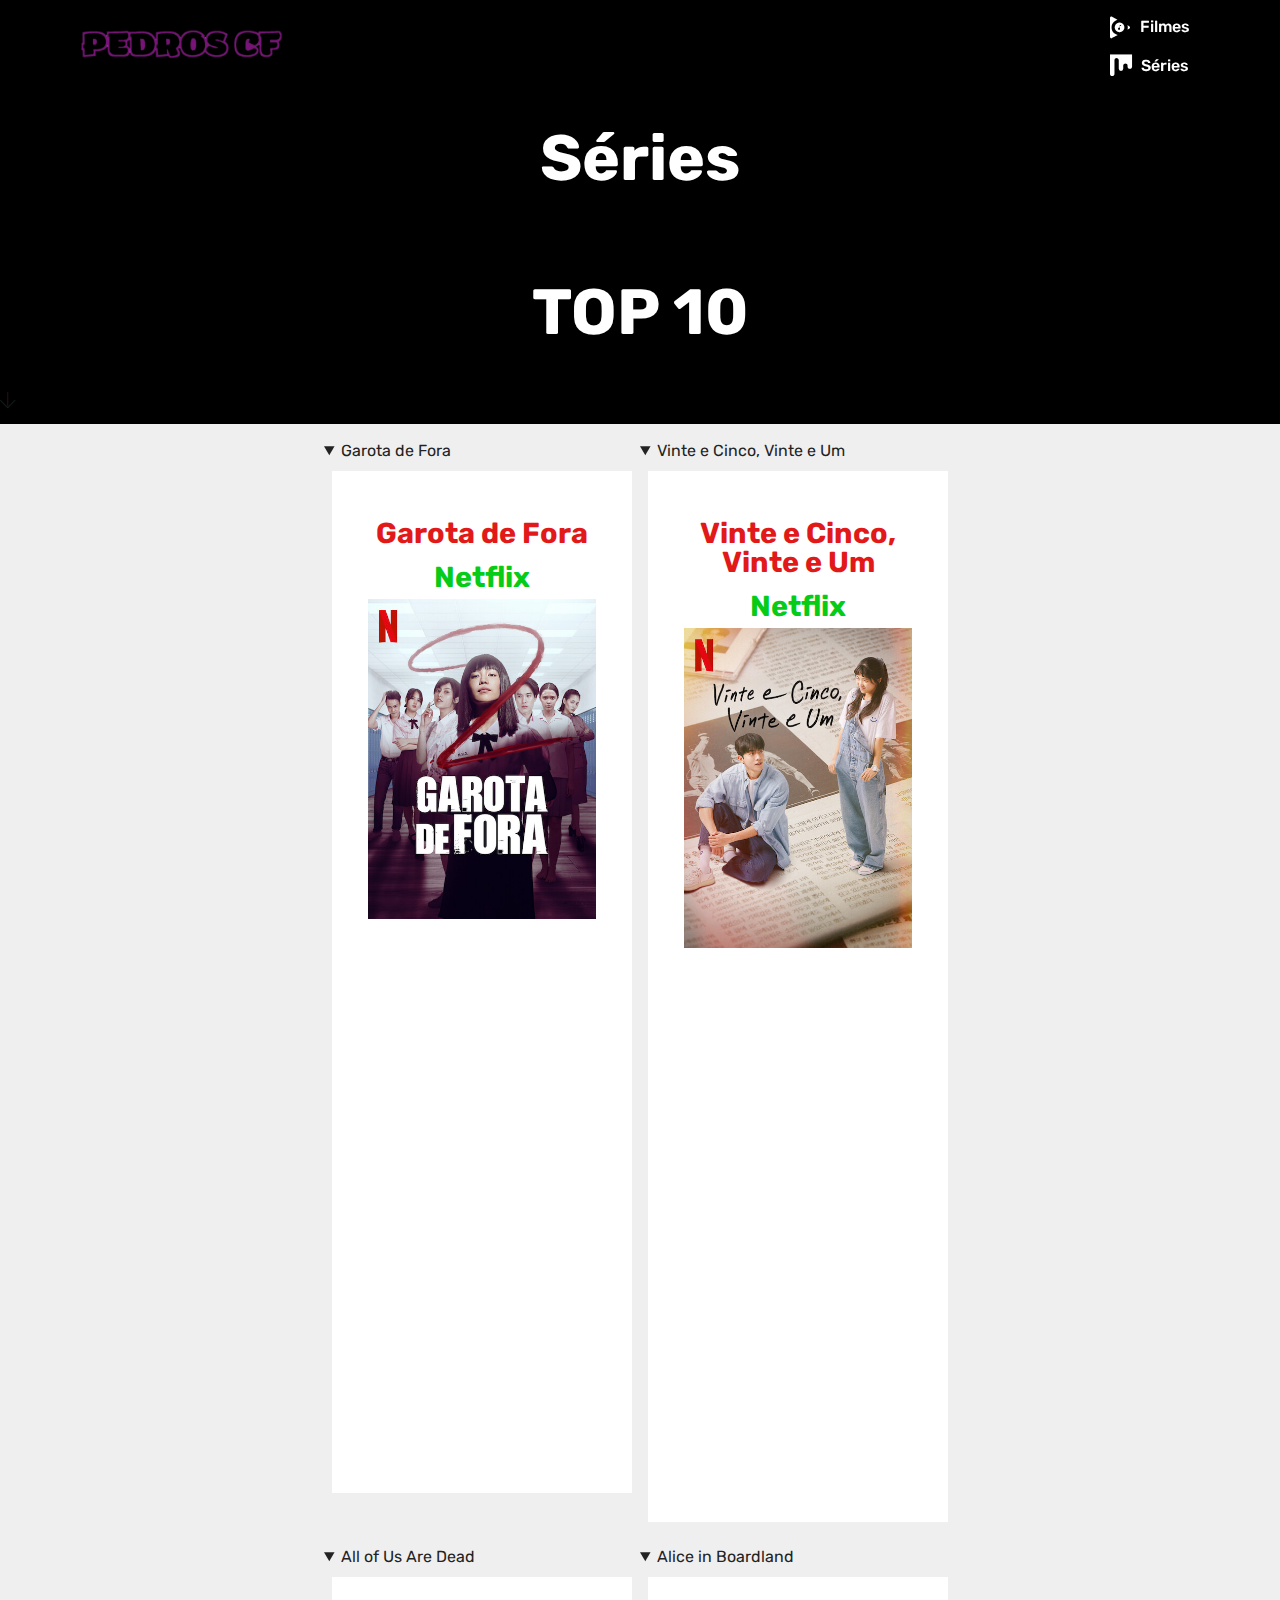
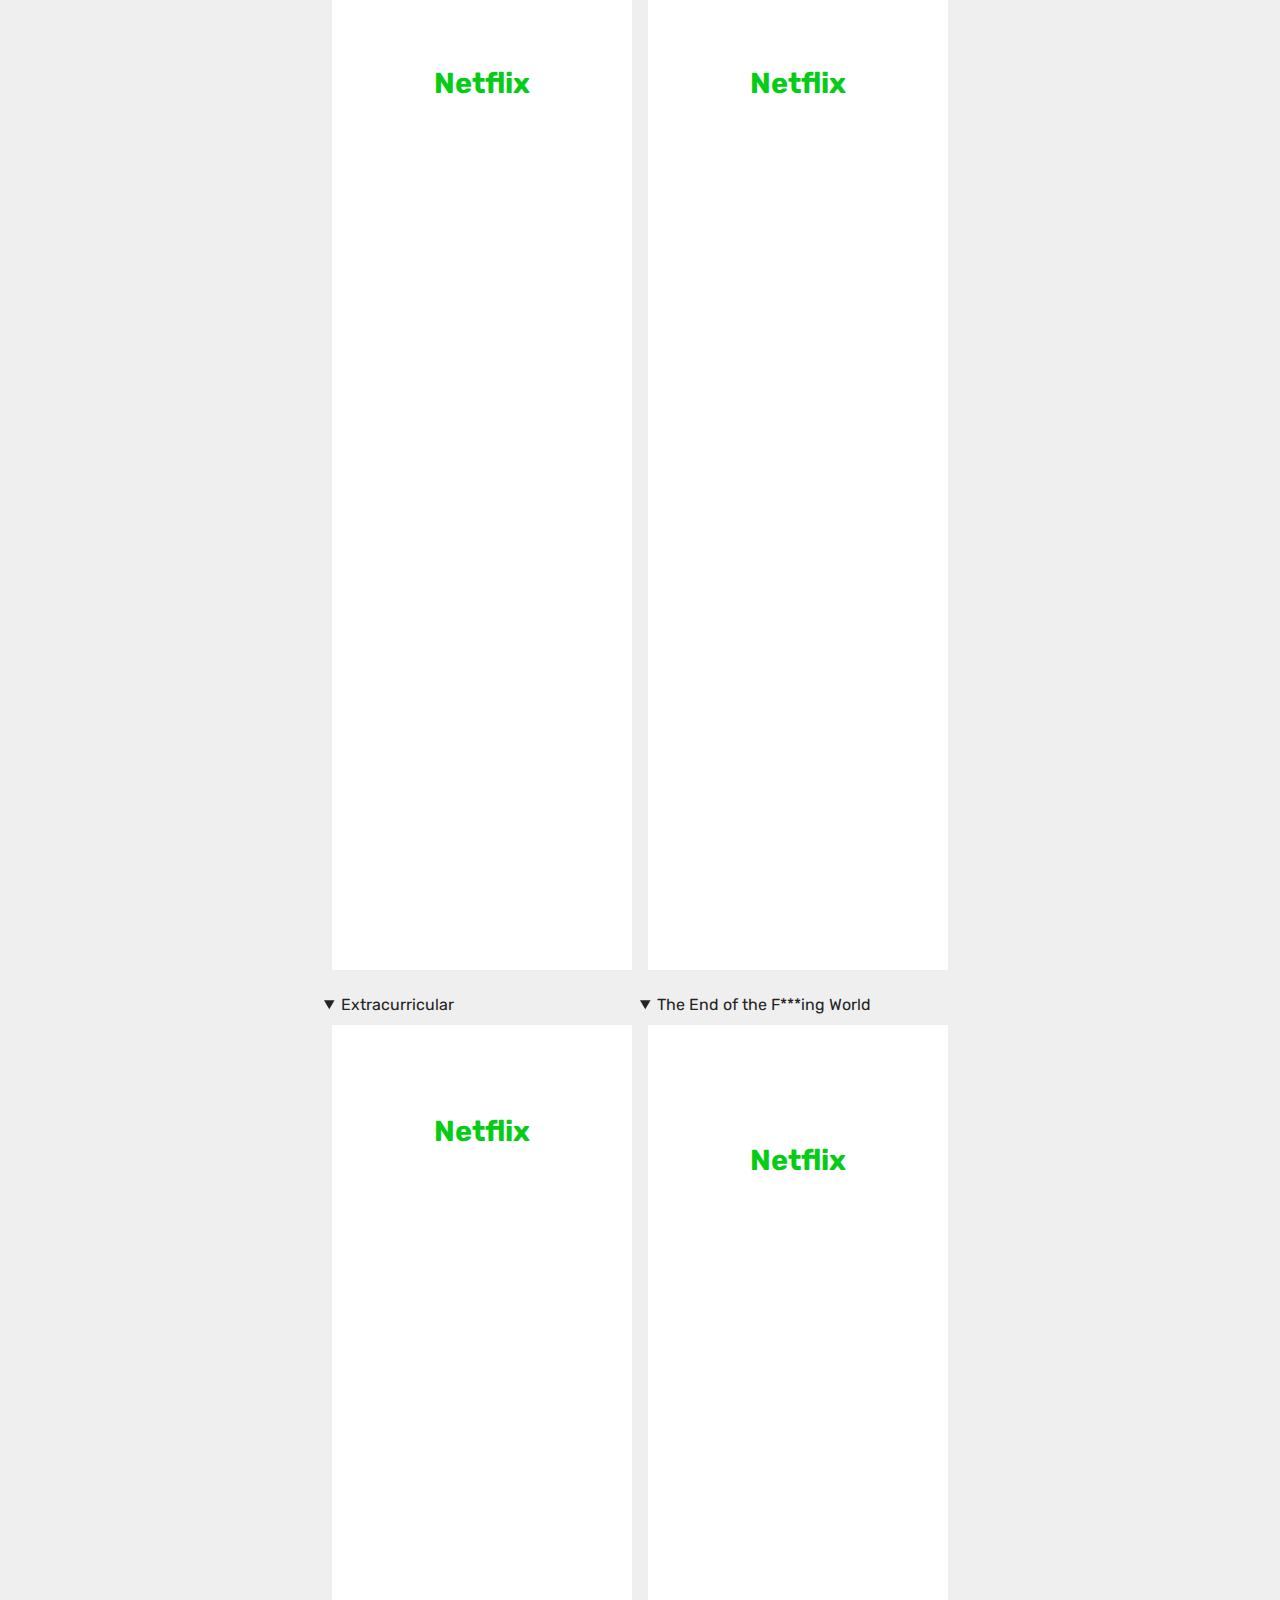
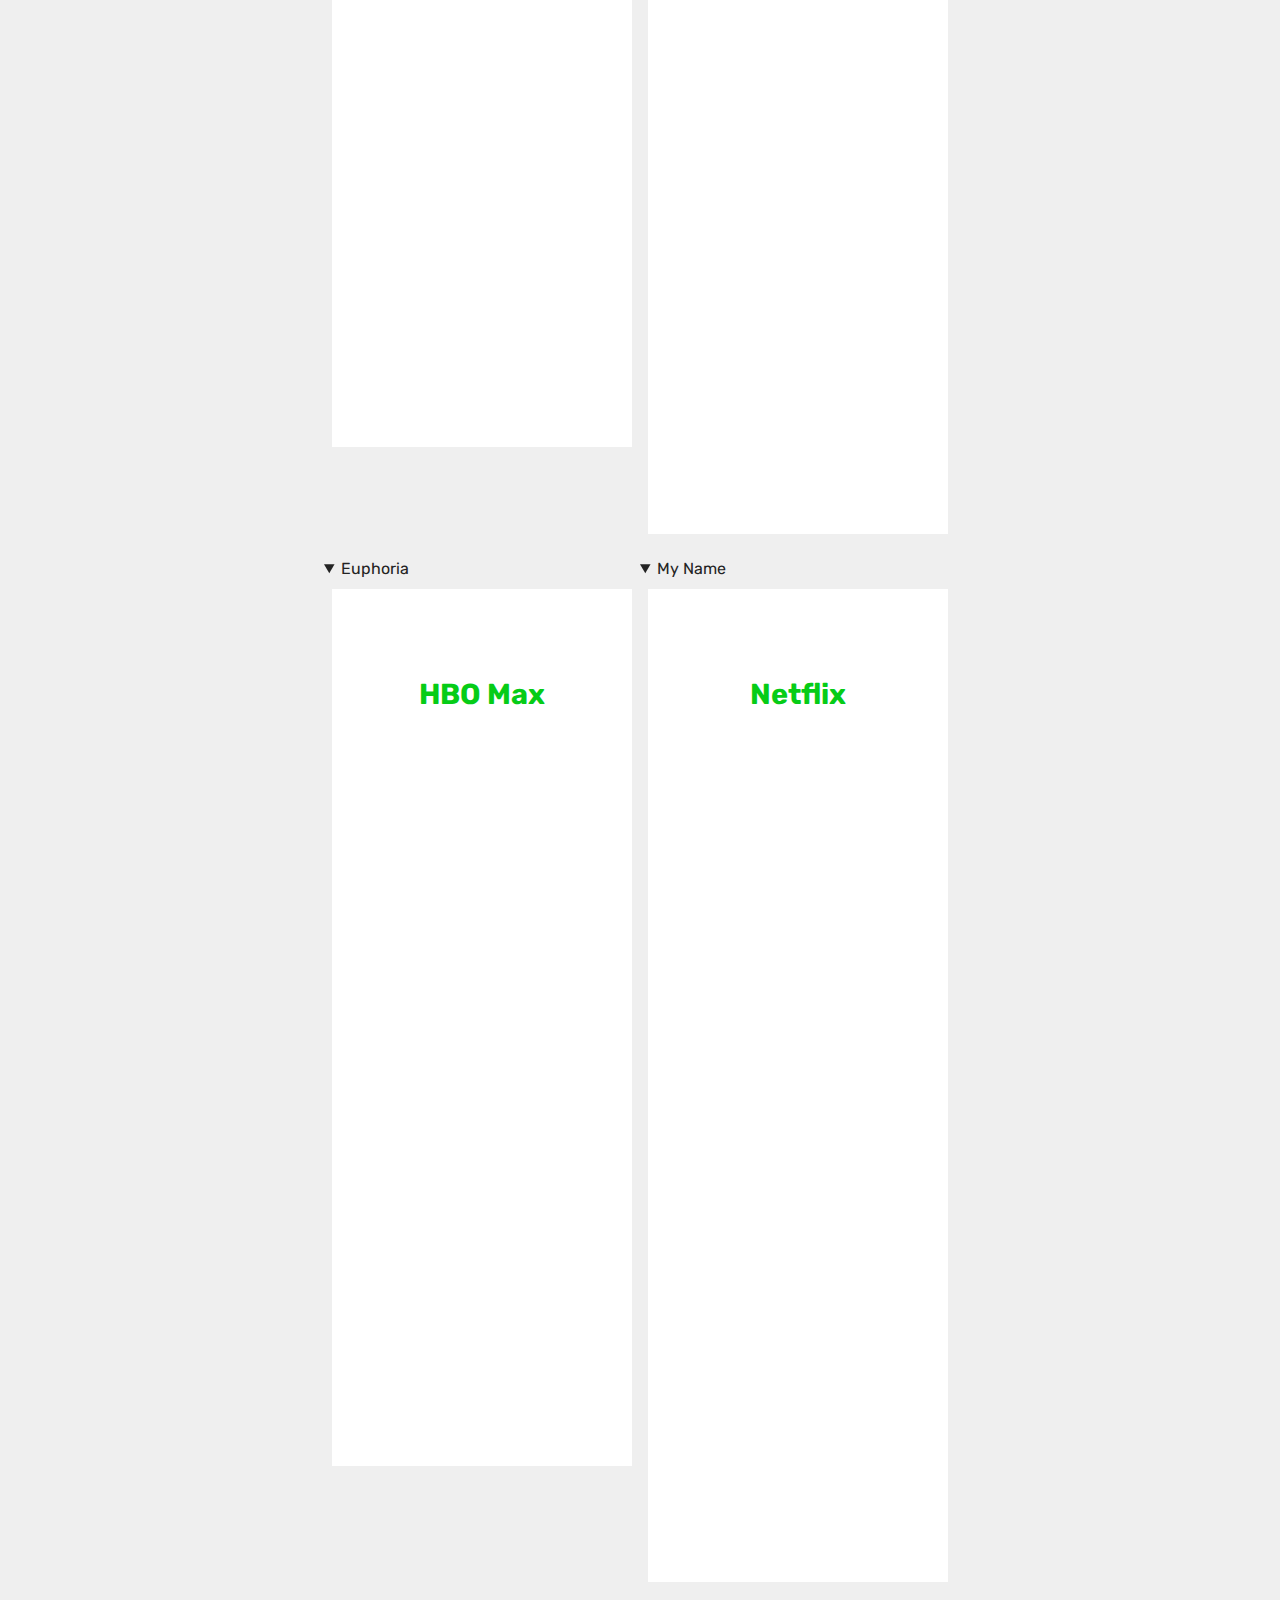
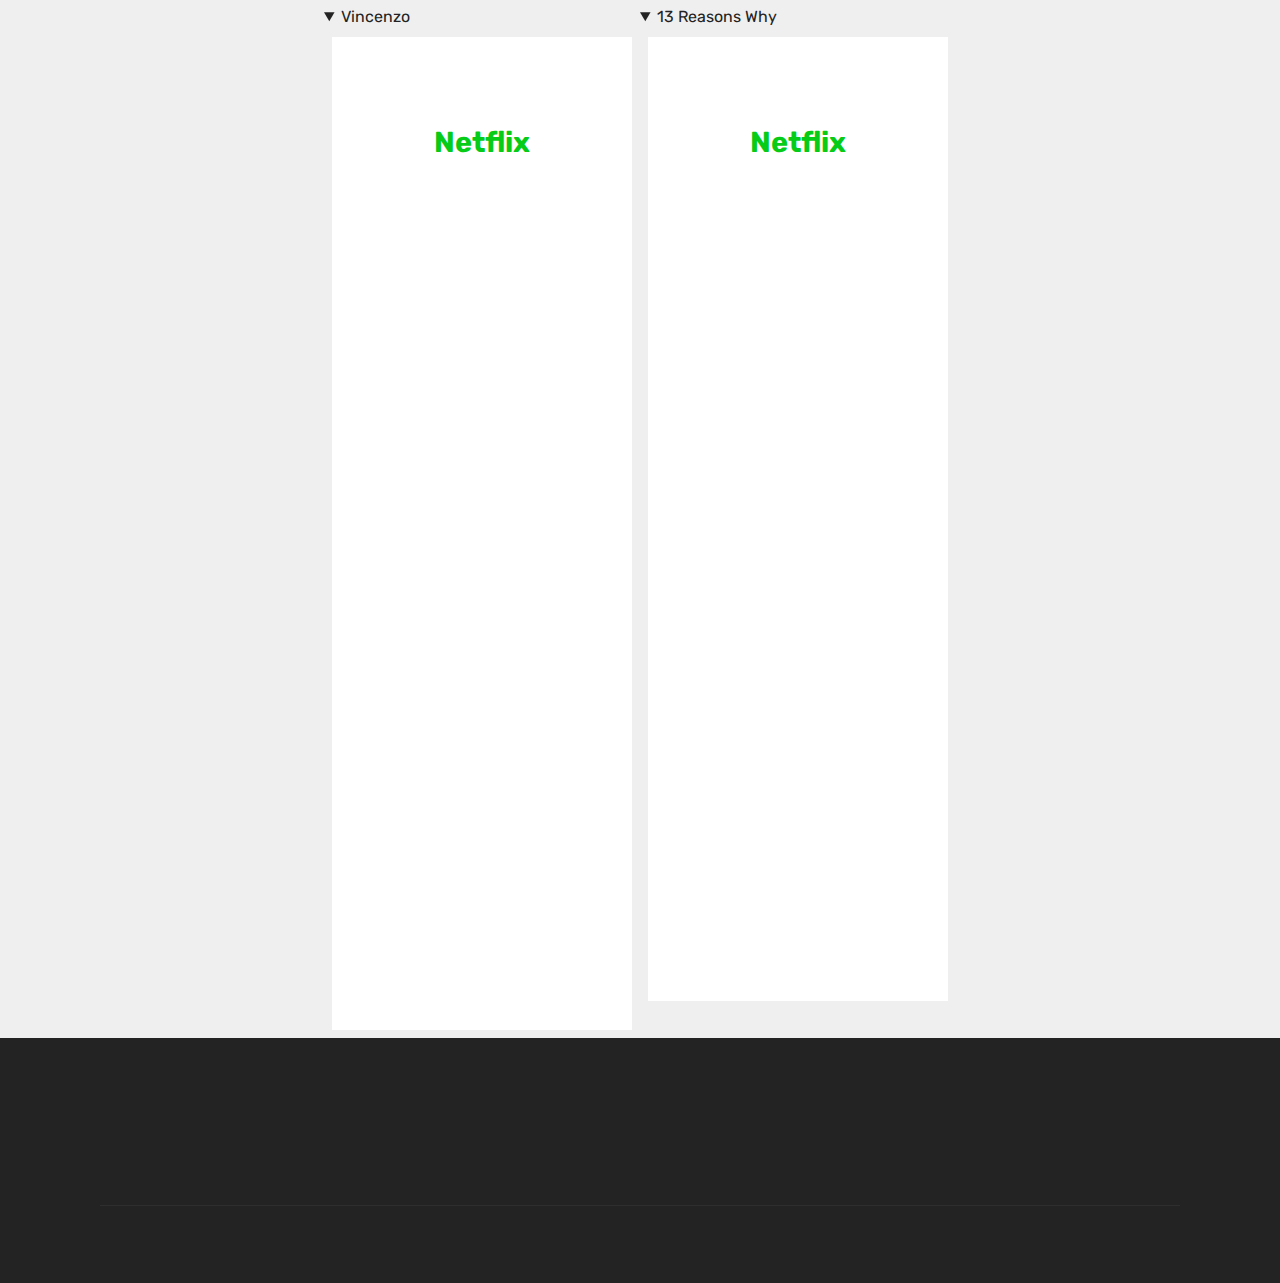
==== commit 00f4d067: "Update index.html" ====
--- a/assistidos/series/index.html
+++ b/assistidos/series/index.html
@@ -1,6 +1,7 @@
-<html>
+<!DOCTYPE html>
+<html lang="pt-br">
 <head>
-<meta charset="UTF-8">
+<meta charset="UTF-8" />
 <meta http-equiv="X-UA-Compatible" content="IE=edge">
 <meta name="generator" content="Mobirise v5.6.3, mobirise.com">
 <meta name="viewport" content="width=device-width, initial-scale=1, minimum-scale=1">
@@ -18,6 +19,24 @@
 <link rel="stylesheet" href="../assets/dropdown/css/style.css">
 <link rel="stylesheet" href="../assets/socicon/css/styles.css">
 <link rel="stylesheet" href="../assets/theme/css/style.css">
+
+<!-- FB Meta Tags -->
+<meta property="og:site_name" content="Assistidos TOP 10">
+<meta property="og:url" content="https://www.assistidos.cf">
+<meta property="og:type" content="website">
+<meta property="og:title" content="Assistidos TOP 10">
+<meta property="og:description" content="Meu TOP 10 de filmes e séries!">
+<meta property="og:image" content="https://i.ibb.co/0CQxLkM/profile.png">
+<meta property="og:locale" content="pt_BR">
+
+  <!-- Twitter Meta Tags -->
+<meta name="twitter:card" content="summary">
+<meta property="twitter:title" content="Assistidos TOP 10">
+<meta property="twitter:domain" content="assistidos.cf">
+
+<link href="assistidos/assets/imgs/favicon.ico" rel="icon">
+<meta name="theme-color" content="#791579" />
+
 <link rel="preload" href="https://fonts.googleapis.com/css?family=Rubik:300,400,500,600,700,800,900,300i,400i,500i,600i,700i,800i,900i&amp;display=swap" as="style" onload="this.onload=null;this.rel='stylesheet'">
 <noscript><link rel="stylesheet" href="https://fonts.googleapis.com/css?family=Rubik:300,400,500,600,700,800,900,300i,400i,500i,600i,700i,800i,900i&amp;display=swap"></noscript>
 <link rel="preload" as="style" href="../assets/mobirise/css/mbr-additional.css"><link rel="stylesheet" href="../assets/mobirise/css/mbr-additional.css" type="text/css">
@@ -306,7 +325,7 @@
   </div>
   <div class="collapse navbar-collapse" id="navbarSupportedContent">
   <ul class="navbar-nav nav-dropdown" data-app-modern-menu="true"><li class="nav-item">
-  <a class="nav-link link text-white text-primary display-4" href="/index.html"><span class="socicon socicon-filmes mbr-iconfont mbr-iconfont-btn" style="font-size: 22px;"></span>
+  <a class="nav-link link text-white text-primary display-4" href="https://www.assistidos.cf"><span class="socicon socicon-filmes mbr-iconfont mbr-iconfont-btn" style="font-size: 22px;"></span>
   Filmes</a>
   <a class="nav-link link text-white text-primary display-4" href="index.html"><span class="socicon socicon-series mbr-iconfont mbr-iconfont-btn" style="font-size: 22px;"></span>
   Séries</a>
@@ -344,4 +363,4 @@
 <script src="../assets/popper/popper.min.js"></script> <script src="../assets/web/assets/jquery/jquery.min.js"></script> <script src="../assets/bootstrap/js/bootstrap.min.js"></script> <script src="../assets/tether/tether.min.js"></script> <script src="../assets/smoothscroll/smooth-scroll.js"></script> <script src="../assets/viewportchecker/jquery.viewportchecker.js"></script> <script src="../assets/dropdown/js/nav-dropdown.js"></script> <script src="../assets/dropdown/js/navbar-dropdown.js"></script> <script src="../assets/touchswipe/jquery.touch-swipe.min.js"></script> <script src="../assets/theme/js/script.js"></script>
 <input name="animation" type="hidden">
 <script type="text/javascript">(function(){window['__CF$cv$params']={r:'7013284748473565',m:'ZI.y4aFzFyuv0HJNCDvyfzD9Iqxk6wFsGle3tSBxvUU-1650848590-0-AW/4t4bPAnRwW1UsbeW+TGkwb0WqgKbtKm5gkiywL6hUV9n1w+jqlry2uxTJCLFaIT+wjb9nJtkVEwqubQlg5tqq965v1rMQTl+F69iPPdMfajY6d65OdsXMnSy/p2bRAQ==',s:[0x3c4747a64e,0x06e453babe],u:'/cdn-cgi/challenge-platform/h/g'}})();</script></body>
-</html>+</html>
